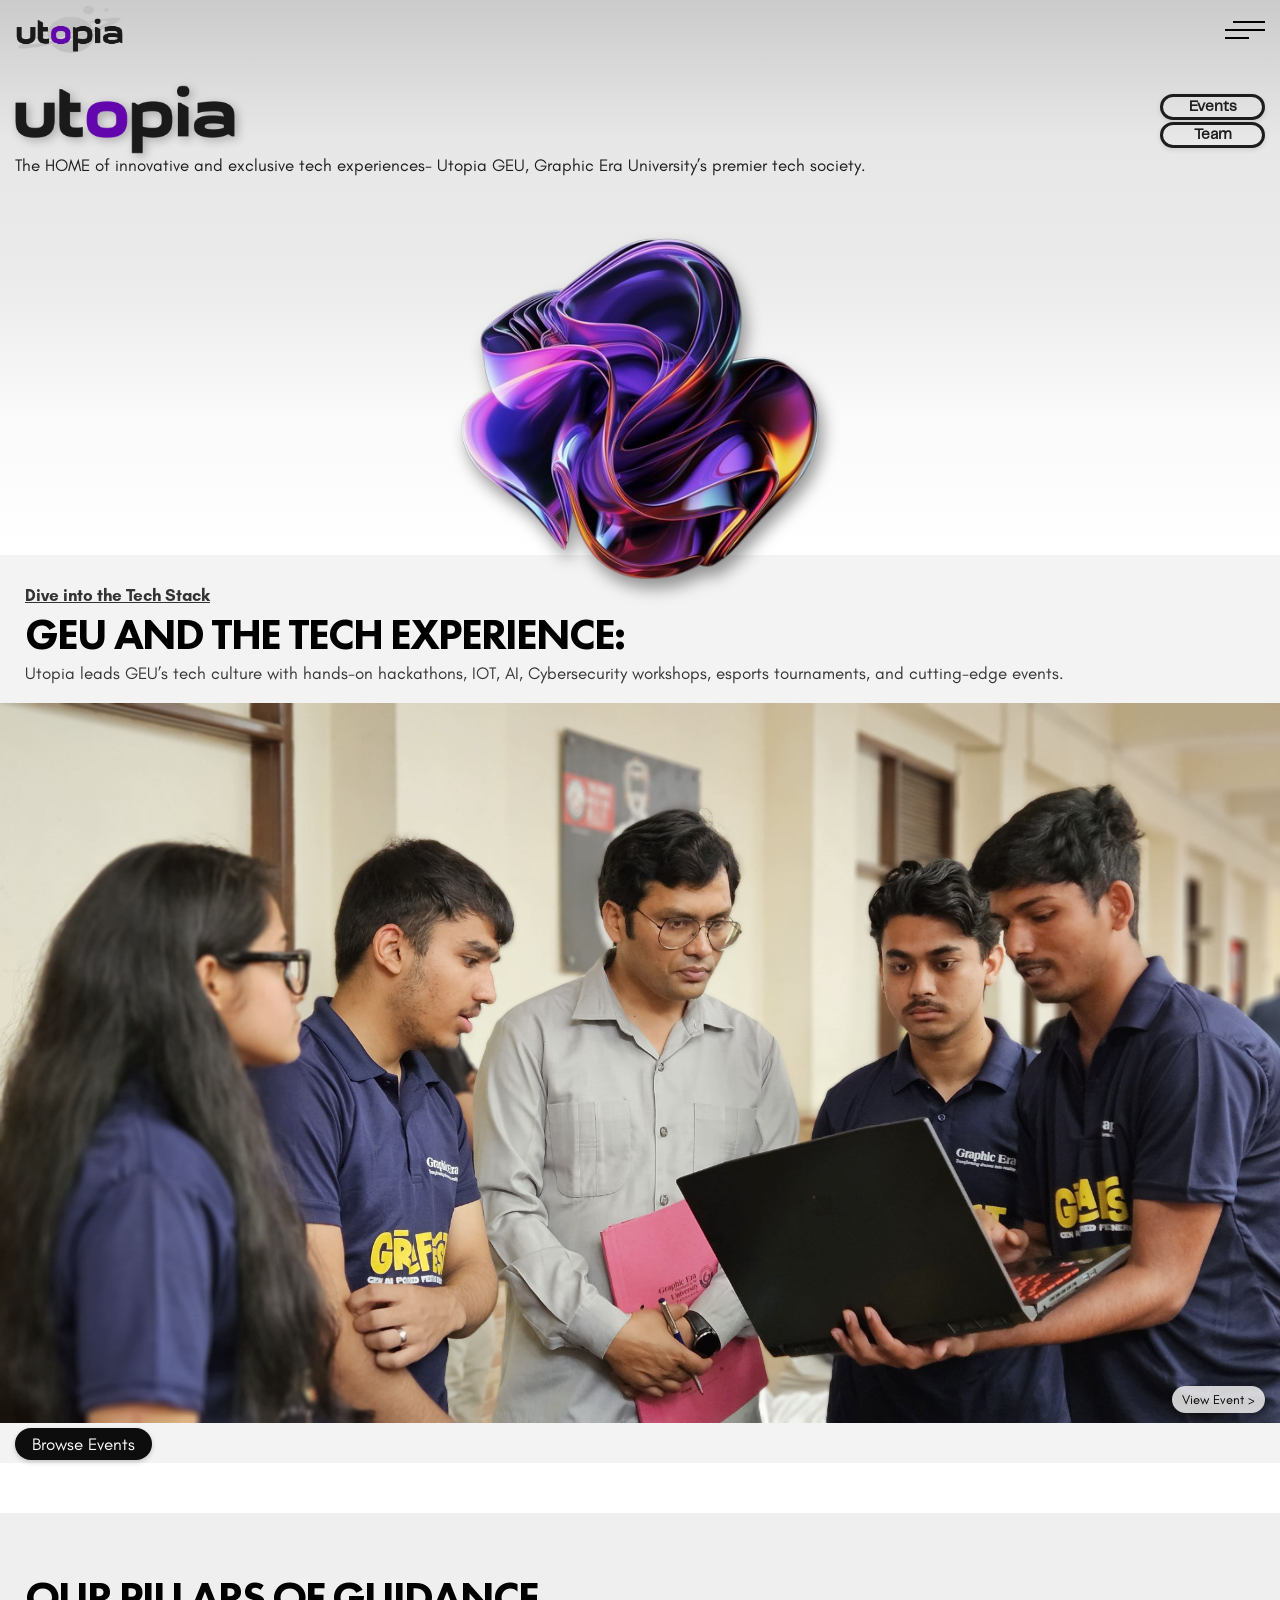
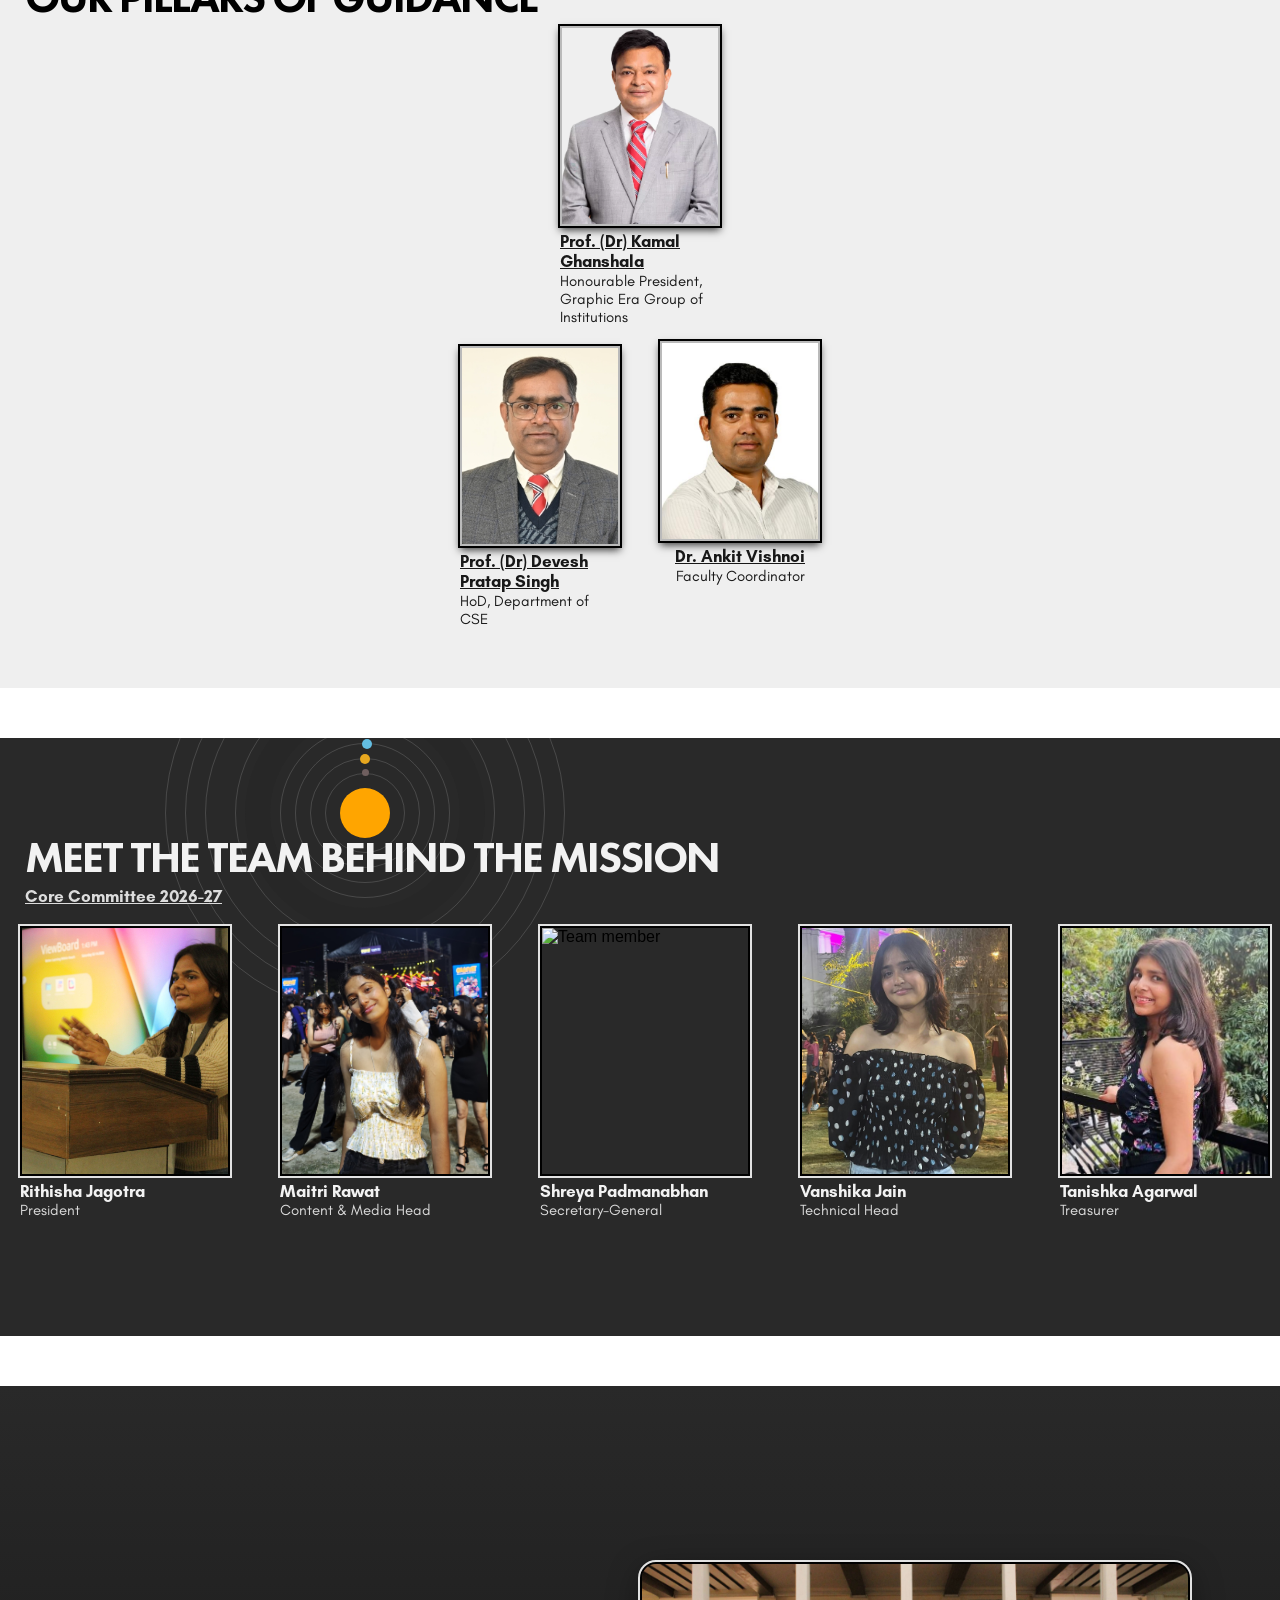
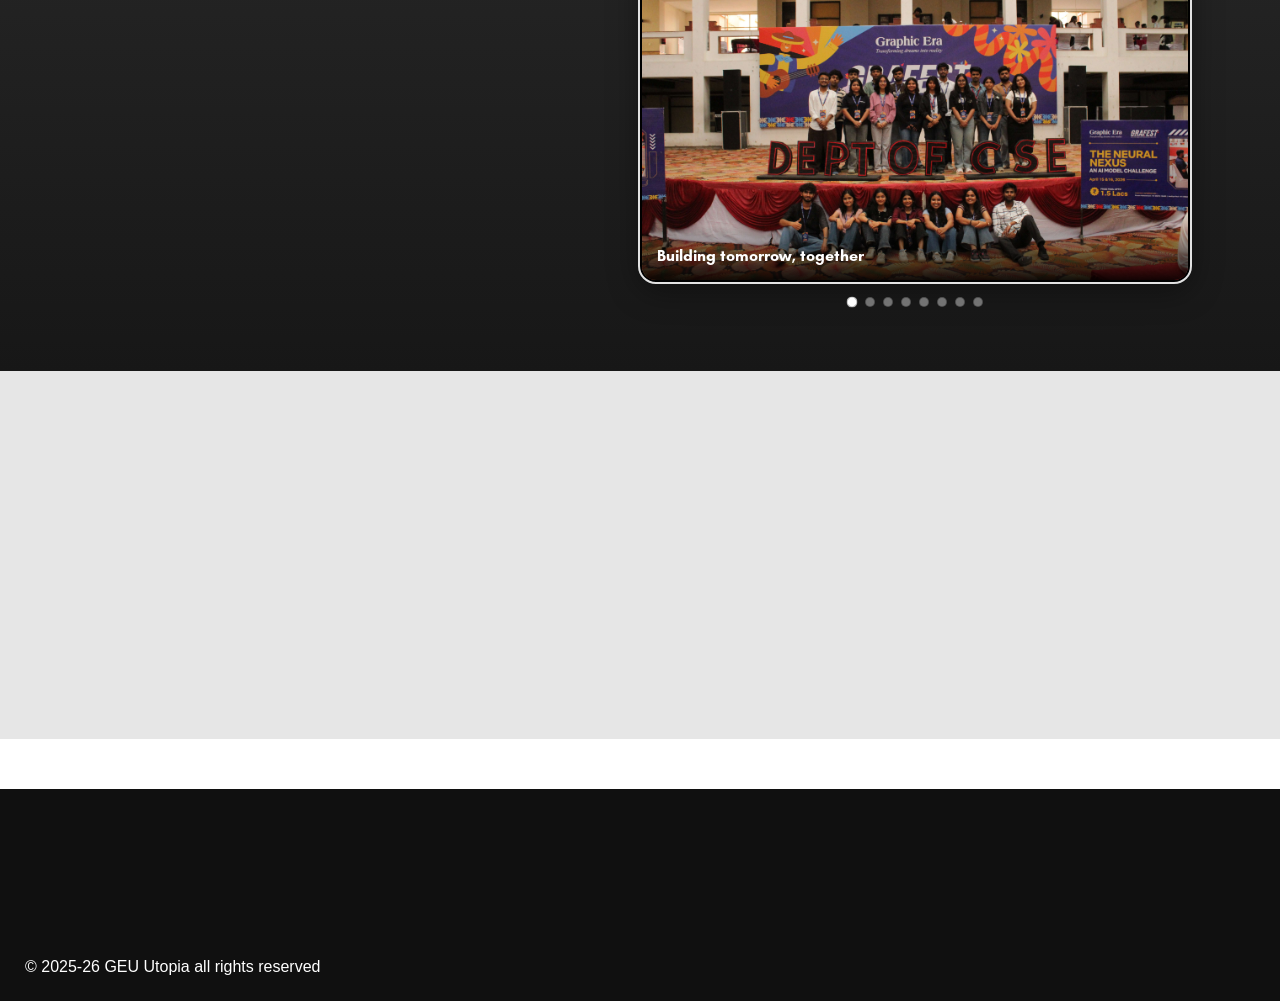
==== utopia website/index.html @ 9d5a8b37 "Initial commit (clean)" ====
<!DOCTYPE html>
<html lang="en">

<head>
    <link rel="icon" href="assets/uticon.png" type="image/png">
    <meta charset="UTF-8">
    <meta name="viewport" content="width=device-width, initial-scale=1.0">
    <title>Utopia Home</title>
    <link rel="stylesheet" href="css/style.css">
    <link rel="stylesheet" href="css/solar.css">
    <link rel="stylesheet" href="https://cdnjs.cloudflare.com/ajax/libs/font-awesome/5.15.4/css/all.min.css">
</head>

<body>
    <nav id="navbar">
        <a href="index.html" style="display: flex; align-items: center;">
            <img src="assets/logozoom.png" alt="Logo" id="nav-logo">
        </a>
        <div class="hamburger">
            <div class="line line1"></div>
            <div class="line line2"></div>
            <div class="line line3"></div>
        </div>
    </nav>

    <div class="menu-overlay">
        <div class="menu-content">
            <ul>
                <li><a href="index.html">Home</a></li>
                <li><a href="events.html">Events</a></li>
                <li><a href="#founder">Vision</a></li>
                <li><a href="#team">Team</a></li>
            </ul>
        </div>
    </div>

    <div class="content">


        <img src="assets/b84ab9b1f6117b4c6347d56f2b969381-removebg-preview.png" class="saturn-float" alt="Saturn">

        <!-- Square Box with Text -->
        <div class="square-box">
            <video autoplay muted loop playsinline webkit-playsinline id="video-background">
                <source src="assets/601db41a903250131e151a1cca773f92.mp4" type="video/mp4">
            </video>
            <img src="assets/textlogo.png" class="box-image" alt="Icon">
            <div class="text-container">The HOME of innovative and exclusive tech experiences- Utopia GEU, Graphic Era University’s premier tech society.</div>
            <div class="text-buttons">
                <button onclick="window.location.href='events.html'">Events</button>
                <button onclick="document.getElementById('team').scrollIntoView({behavior: 'smooth'})">Team</button>
            </div>
        </div>
        <div class="classicdiv" style="padding-top: 20px;">
            <div class="text-small" style="padding-left: 25px;">Dive into the Tech Stack</div>
            <div class="text-big" style="padding-left: 25px;padding-right: 25px;">GEU AND THE TECH EXPERIENCE:</div>
            <div class="text-exp" style="padding-left: 25px;padding-right: 25px;">Utopia leads GEU’s tech culture with
                hands-on hackathons, IOT, AI, Cybersecurity workshops, esports tournaments, and cutting-edge events.
            </div>
            <div style="width:100%; padding-top: 20px;">
                <div class="carousel-container">
                    <div class="carousel">
                        <!-- In index.html -->
                        <div class="carousel-slide">
                            <img src="assets/img/home11.jpg" alt="Full width image">
                            <div class="text-img">AWS Cloud Quest</div>
                            <button class="image-button"
                                onclick="window.location.href='events.html#aws-cloud-quest'">View Event ></button>
                        </div>
                        <div class="carousel-slide">
                            <img src="assets/img/home0.jpg" alt="Full width image">
                            <div class="text-img">TECHSPRINT- Grafest Hackathon</div>
                            <button class="image-button" onclick="window.location.href='events.html#techsprint'">View
                                Event ></button>
                        </div>

                        <div class="carousel-slide">
                            <img src="assets/img/DSC03824.jpg" alt="Full width image">
                            <div class="text-img">Accolade 3.0</div>
                            <button class="image-button" onclick="window.location.href='events.html#accolade'">View
                                Event ></button>
                        </div>

                        <div class="carousel-slide">
                            <img src="assets/img/IMG_5817.jpg" alt="Full width image">
                            <div class="text-img">Coding Contest</div>
                            <button class="image-button" onclick="window.location.href='events.html#algo-rush'">View
                                Event ></button>
                        </div>

                    </div>
                </div>
            </div>
            <button class="simp-button" onclick="window.location.href='events.html'">Browse Events</button>
        </div>
        <div class="profdiv">
            <video autoplay loop muted playsinline>
                <source src="assets/66c4849a41a621bd6da4fe1613997885.mp4" type="video/mp4">
            </video>
            <div class="text-big" style="padding-left: 25px;padding-right: 25px; margin-top: 15px;">OUR PILLARS OF
                GUIDANCE</div>


            <div class="profiles-row">
                <div class="profile-wrapper">
                    <div class="image-prof">
                        <img src="assets/img/president.png" alt="Sample image">
                    </div>
                    <div class="imgtext-small">Prof. (Dr) Kamal Ghanshala </div>
                    <div class="imgtext-exp">Honourable President, Graphic Era Group of Institutions</div>
                </div>
            </div>
            <div class="profiles-row">



                <div class="profile-wrapper">
                    <div class="image-prof">
                        <img src="assets/img/DSC_0317.jpeg" alt="Sample image">
                    </div>
                    <div class="imgtext-small">Prof. (Dr) Devesh Pratap Singh</div>
                    <div class="imgtext-exp">HoD, Department of CSE</div>
                </div>


                <!-- First Profile -->


                <!-- Second Profile -->
                <div class="profile-wrapper">
                    <div class="image-prof2">
                        <img src="assets/img/ankitsir.jpeg" alt="Sample image">
                    </div>
                    <div class="imgtext-small">Dr. Ankit Vishnoi</div>
                    <div class="imgtext-exp">Faculty Coordinator</div>
                </div>
            </div>

        </div>

        <div class="teamdiv" id="team">
            <div class="solar">
                <i class="mercury"></i>
                <i class="venus"></i>
                <i class="earth"></i>
                <i class="mars"></i>
                <i class="belt"></i>
                <i class="jupiter"></i>
                <i class="saturn"></i>
                <i class="uranus"></i>
                <i class="neptune"></i>
            </div>
            <div class="text-big"
                style="padding-left: 25px;padding-right: 25px; padding-top: 20px; color: rgb(242, 242, 242);">MEET THE
                TEAM BEHIND THE MISSION</div>
            <div class="text-small" style="padding-left: 25px; color: #dcdcdc;">Core Committee 2026-27</div>
            <div class="team-carousel-container">
                <div class="team-carousel">


                    <div class="team-member">
                        <div class="image-team">
                            <img src="assets/img/rithisha.jpeg" alt="Team member">
                        </div>
                        <div class="member-text">
                            <div class="teamtext-small">Rithisha Jagotra</div>
                            <div class="teamtext-exp">President</div>
                        </div>
                    </div>

                    <div class="team-member">
                        <div class="image-team">
                            <img src="assets/img/maitri.jpg" alt="Team member">
                        </div>
                        <div class="member-text">
                            <div class="teamtext-small">Maitri Rawat</div>
                            <div class="teamtext-exp">Content & Media Head</div>
                        </div>
                    </div>

                    <div class="team-member">
                        <div class="image-team">
                            <img src="assets/img/shreya.png" alt="Team member">
                        </div>
                        <div class="member-text">
                            <div class="teamtext-small">Shreya Padmanabhan</div>
                            <div class="teamtext-exp">Secretary-General</div>
                        </div>
                    </div>

                    <div class="team-member">
                        <div class="image-team">
                            <img src="assets/img/vanshika.jpg" alt="Team member">
                        </div>
                        <div class="member-text">
                            <div class="teamtext-small">Vanshika Jain</div>
                            <div class="teamtext-exp">Technical Head</div>
                        </div>
                    </div>

                    <div class="team-member">
                        <div class="image-team">
                            <img src="assets/img/tanishka.jpeg" alt="Team member">
                        </div>
                        <div class="member-text">
                            <div class="teamtext-small">Tanishka Agarwal</div>
                            <div class="teamtext-exp">Treasurer</div>
                        </div>
                    </div>



                </div>
            </div>
            <div class="team-buttons" style="margin-left: 20px;">
                <button onclick="window.location.href='team.html'">Team Archives</button>
            </div>
        </div>

        <!-- Team Highlights Section -->
        <div class="highlights-section">
            <div class="text-big" style="color: #ffffff; padding-left: 25px;">DRIVING INNOVATION</div>
            <div class="text-small" style="color: #b0b0b0; padding-left: 25px; margin-bottom: 15px;">At Utopia,
                innovation extends beyond events—it is reflected in the community we cultivate, the leaders we develop,
                and the opportunities we create for aspiring technologists.</div>

            <div class="highlights-container">
                <!-- Left Side: Stats Column -->
                <div class="highlights-stats-col">
                    <!-- Card 1: Students Reached -->
                    <div class="highlight-card horizontal">
                        <div class="highlight-icon"><i class="fas fa-users"></i></div>
                        <div class="highlight-info">
                            <div class="highlight-number">1500+</div>
                            <div class="highlight-title">Students Guided</div>
                            <div class="highlight-desc">Empowered through hands-on bootcamps, workshops, and coding
                                challenges.</div>
                        </div>
                    </div>

                    <!-- Card 2: Events Organized -->
                    <div class="highlight-card horizontal">
                        <div class="highlight-icon"><i class="fas fa-laptop-code"></i></div>
                        <div class="highlight-info">
                            <div class="highlight-number">20+</div>
                            <div class="highlight-title"> Events</div>
                            <div class="highlight-desc">Organized high-impact events like AWS Cloud Quest, TechSprint,
                                and Accolade.</div>
                        </div>
                    </div>

                    <!-- Card 3: Hackathons -->
                    <div class="highlight-card horizontal">
                        <div class="highlight-icon"><i class="fas fa-trophy"></i></div>
                        <div class="highlight-info">
                            <div class="highlight-number">150+</div>
                            <div class="highlight-title">Volunteers</div>
                            <div class="highlight-desc">Dedicated student volunteers driving innovation, events, and community growth through teamwork and leadership
                            </div>
                        </div>
                    </div>
                </div>

                <!-- Right Side: Rotating Photo Gallery -->
                <div class="highlights-gallery-col">
                    <div class="highlights-gallery-wrapper">
                        <div class="highlights-slides">
                            <div class="gallery-slide active">
                                <img src="assets/img/team1.jpeg" alt="Utopia Team Group">
                                <div class="slide-caption"> Building tomorrow, together</div>
                            </div>
                            <div class="gallery-slide">
                                <img src="assets/img/team2.jpeg" alt="AWS Cloud Quest Event">
                                <div class="slide-caption"> Building tomorrow, together</div>
                            </div>
                            
                            <div class="gallery-slide">
                                <img src="assets/img/team6.jpeg" alt="TechSprint Hackathon">
                                <div class="slide-caption">Building tomorrow, together</div>
                            </div>
                            <div class="gallery-slide">
                                <img src="assets/img/team7.jpg" alt="TechSprint Hackathon">
                                <div class="slide-caption">Building tomorrow, together</div>
                            </div>
                              <div class="gallery-slide">
                                <img src="assets/img/T1.jpg" alt="TechSprint Hackathon">
                                <div class="slide-caption">Building tomorrow, together</div>
                            </div>
                             <div class="gallery-slide">
                                <img src="assets/img/T2.jpg" alt="TechSprint Hackathon">
                                <div class="slide-caption">Building tomorrow, together</div>
                            </div>
                             <div class="gallery-slide">
                                <img src="assets/img/T3.jpg" alt="TechSprint Hackathon">
                                <div class="slide-caption">Building tomorrow, together</div>
                            </div>
                             <div class="gallery-slide">
                                <img src="assets/img/T9.jpeg" alt="TechSprint Hackathon">
                                <div class="slide-caption">Building tomorrow, together</div>
                            </div>
                        </div>
                    </div>
                    <!-- Navigation Dots -->
                    <div class="gallery-dots">
                        <span class="dot active" onclick="setSlide(0)"></span>
                        <span class="dot" onclick="setSlide(1)"></span>
                        <span class="dot" onclick="setSlide(2)"></span>
                        <span class="dot" onclick="setSlide(3)"></span>
                        <span class="dot" onclick="setSlide(4)"></span>
                        <span class="dot" onclick="setSlide(5)"></span>
                        <span class="dot" onclick="setSlide(6)"></span>
                         <span class="dot" onclick="setSlide(7)"></span>
                      
                    </div>
                </div>
            </div>
        </div>

        <div class="founderdiv" id="founder">
            <div class="text-small" style="padding-left: 25px;">A note from the founders</div>
            <div class="text-big" style="padding-left: 25px;padding-right: 25px; color: rgb(0, 0, 0);">ONWARD AND
                FORWARD FOREVER</div>
            <div class="text-exp" style="padding-left: 25px;padding-right: 25px; margin-bottom: 20px;">Ever since the
                inception of the idea of Utopia, there has been eager anticipation and curiosity about what fuels this
                exclusive society at the heart of technology and innovation.<br>
                What began as a shared vision brought together a dedicated team: <strong>Harshvardhan Singh
                    Bisht</strong> (B.Tech CSE 2021–25), <strong>Vedansh Goel</strong> (B.Tech CSE 2022–26),
                <strong>Shikhar Rai</strong> (B.Tech CSE 2022–26), and <strong>Tejasv Kohli</strong> (B.Tech CSE
                2022–26). Together, we built Utopia as a beacon of quality, effort, leadership, and exclusivity.<br>
                These values are not just ideals — they are the foundation of everything we do. We remain committed to
                upholding them in every step we take and every initiative we lead. As Utopia continues to evolve, these
                principles will remain at its core, guiding us toward a future shaped by innovation and driven by
                purpose.<br><br>
                <strong>— The Founders of Utopia</strong>
            </div>

        </div>
        <div class="footer">
            <div class="footer-content">
                <!-- Left side with logo and social icons -->
                <div class="footer-left">
                    <div class="logo-space">
                        <!-- Logo image will go here -->
                        <img src="assets/saturn-removebg-preview.png" alt="Logo" class="footer-logo">
                    </div>
                    <div class="social-icons">
                        <a href="https://www.instagram.com/utopia.geu?utm_source=ig_web_button_share_sheet&igsh=ZDNlZDc0MzIxNw=="
                            class="social-icon"><i class="fab fa-instagram"></i></a>
                        <a href="mailto:utopiafest01@gmail.com" class="social-icon"><i class="fas fa-envelope"></i></a>
                        <a href="https://www.linkedin.com/in/utopia-geu-7516ba364" class="social-icon"><i
                                class="fab fa-linkedin"></i></a>
                    </div>
                    <div class="platform-name">
                        GEU Utopia Socials
                    </div>

                    <p>© 2025-26 GEU Utopia all rights reserved</p>
                </div>

            </div>
        </div>
    </div>
    <script src="js/main.js"></script>
    <script type="module">
        // Import the functions you need from the SDKs you need
        import { initializeApp } from "https://www.gstatic.com/firebasejs/12.0.0/firebase-app.js";
        import { getAnalytics } from "https://www.gstatic.com/firebasejs/12.0.0/firebase-analytics.js";
        // TODO: Add SDKs for Firebase products that you want to use
        // https://firebase.google.com/docs/web/setup#available-libraries

        // Your web app's Firebase configuration
        // For Firebase JS SDK v7.20.0 and later, measurementId is optional
        const firebaseConfig = {
            apiKey: "AIzaSyAbyN7d2qTOk-iAVvQwQJMJvY4r2TL4ggQ",
            authDomain: "utopia-cb385.firebaseapp.com",
            projectId: "utopia-cb385",
            storageBucket: "utopia-cb385.firebasestorage.app",
            messagingSenderId: "214671896967",
            appId: "1:214671896967:web:3fff9bd0ba8de5af66a322",
            measurementId: "G-6EKXP35MT4"
        };

        // Initialize Firebase
        const app = initializeApp(firebaseConfig);
        const analytics = getAnalytics(app);
    </script>
</body>

</html>
---- utopia website/css/style.css ----
@font-face {
    font-family: 'Bernoru';
    src:url('../assets/fonts/bernoru-blackultraexpanded.woff') format('woff');
    font-weight: normal;
    font-style: normal;
    font-display: swap;
}

@font-face {
    font-family: 'Futura';
    src:url('../assets/fonts/Futura\ PT\ Heavy.woff') format('woff');
    font-weight: normal;
    font-style: normal;
    font-display: swap;
}

@font-face {
    font-family: 'Glacialreg';
    src:url('../assets/fonts/GlacialIndifference-Regular.woff') format('woff');
    font-weight: normal;
    font-style: normal;
    font-display: swap;
}
@font-face {
    font-family: 'Glacialbold';
    src:url('../assets/fonts/GlacialIndifference-Bold.woff') format('woff');
    font-weight: normal;
    font-style: normal;
    font-display: swap;
}
@font-face {
    font-family: 'Telegraf';
    src:url('../assets/fonts/PPTelegraf-Regular.woff') format('woff');
    font-weight: normal;
    font-style: normal;
    font-display: swap;
}

* {
    margin: 0;
    padding: 0;
    box-sizing: border-box;
}

body {
    margin: 0;
    font-family: Arial, sans-serif;
    overflow-x: hidden;
}

#navbar {
    position: fixed;
    top: 0;
    width: 100%;
    height: 60px;
    display: flex;
    justify-content: space-between;
    align-items: center;
    padding: 0 15px;
    background-color: transparent;
    transition: all 0.3s ease;
    z-index: 1000;
}

#navbar.scrolled {
    background-color: white;
    box-shadow: 0 2px 5px rgba(0,0,0,0.1);
}

#nav-logo {
    height: 50px;
    opacity: 0;
    transition: opacity 0.3s ease;
}

#navbar.scrolled #nav-logo {
    opacity: 1;
}

.hamburger {
    display: flex;
    flex-direction: column;
    justify-content: space-between;
    height: 18px;
    width: 40px;
    cursor: pointer;
    z-index: 1001;
}

.line {
    height: 2px;
    background-color: black;
    transition: all 0.3s ease;
    transform-origin: center;
}

.line1 {
    width: 80%;
    align-self: flex-end;
}

.line2 {
    width: 100%;
}

.line3 {
    width: 60%;
    align-self: flex-start;
}
.menu-overlay {
    position: fixed;
    top: 0;
    left: 0;
    width: 100%;
    height: 100%;
    background-color: #212121;
    padding-top: 75px;
    display: flex;
    flex-direction: column;
    justify-content:flex-start;
    opacity: 0;
    visibility: hidden;
    transition: opacity 0.4s ease, visibility 0.4s ease;
    z-index: 999;
}


/* Add this for the image */
.menu-overlay::before {
    content: "";
    position: absolute;
    top: 300px;
    left: 0;
    width: 380px; /* Adjust width as needed */
    height: 380px; /* Adjust height as needed */
    background-image: url('../assets/saturnhalf-removebg-preview.png');
    background-size: cover;
    background-position: center;
    z-index: 1000; /* Ensure it's above the background */
}
/* Keyframes */
@keyframes fadeIn {
    to {
        opacity: 1;
    }
}

@keyframes slideDownFadeIn {
    to {
        opacity: 1;
        transform: translateY(0); /* Ends at natural position */
    }
}


@keyframes fadeInUp {
    from {
        opacity: 0;
        transform: translateY(20px);
    }
    to {
        opacity: 1;
        transform: translateY(0);
    }
}

@keyframes fadeIn {
    from {
        opacity: 0;
    }
    to {
        opacity: 1;
    }
}
.menu-overlay.active {
    opacity: 1;
    visibility: visible;
}

.menu-content {
    margin-top: 10px;
    padding: 20px;
}

.menu-content ul {
    list-style: none;
}

.menu-content li {
    margin-bottom: 20px;
    transform: translateX(-100%);
    opacity: 0;
    transition: all 0.4s ease;
}

.menu-overlay.active .menu-content li {
    transform: translateX(0);
    opacity: 1;
}

/* Staggered animation for menu items */
.menu-overlay.active .menu-content li:nth-child(1) {
    transition-delay: 0.1s;
}
.menu-overlay.active .menu-content li:nth-child(2) {
    transition-delay: 0.2s;
}
.menu-overlay.active .menu-content li:nth-child(3) {
    transition-delay: 0.3s;
}
.menu-overlay.active .menu-content li:nth-child(4) {
    transition-delay: 0.4s;
}

/* Reverse animation when closing */
.menu-overlay.closing .menu-content li {
    transform: translateX(100%) !important;
    opacity: 0 !important;
}

.menu-overlay.closing .menu-content li:nth-child(1) {
    transition-delay: 0s;
}
.menu-overlay.closing .menu-content li:nth-child(2) {
    transition-delay: 0.1s;
}
.menu-overlay.closing .menu-content li:nth-child(3) {
    transition-delay: 0.2s;
}
.menu-overlay.closing .menu-content li:nth-child(4) {
    transition-delay: 0.3s;
}

.menu-content a {
    font-family: 'Bernoru';
    text-decoration: none;
    color: rgb(200, 200, 200);
    font-size: 28px;
    display: inline-block;
    transition: transform 0.3s ease;
}

.menu-content a:hover {
    transform: scale(1.05);
}
/* Hamburger Animation when active */
.hamburger.active .line1 {
    transform: translateY(8px) rotate(45deg);
    width: 100%;
}

.hamburger.active .line2 {
    opacity: 0;
}

.hamburger.active .line3 {
    transform: translateY(-8px) rotate(-45deg);
    width: 100%;
}

.content {
    margin-top: 0px;
    position: relative; /* Needed for absolute positioning of video */
    overflow: hidden; /* Hide any video overflow */
}

#video-background {
    position: absolute;
    top: 0;
    left: 0;
    width: 100%;
    height: 100%;
    object-fit: cover; /* Cover the entire div */
    z-index: -1; /* Place behind other content */
}

.square-box {
    position: relative;
    width: 100%;
    height: 555px;
    background: linear-gradient(180deg, #cbcbcb 0%, #e7e7e7 25%, #ebebeb 50%, #fafafa 75%, #fff 100%);
    padding: 15px;
    box-sizing: border-box;
    overflow: hidden;
    /* Flexbox for vertical stacking (if needed) */
    display: flex;
    flex-direction: column;
    align-items: center; /* Horizontally centers children */
    z-index: 1;
}

.box-image {
    width: 220px;
    height: auto;
    margin: 70px auto 0px 0px; /* Top margin pushes down, auto centers */
    padding: 0; /* Prevents size distortion */
    filter: drop-shadow(3px 3px 5px rgba(0, 0, 0, 0.25));

}

.bold-text {
    font-family: 'Glacialbold'; /* Your bold font */
    font-weight: bold;
}
.text-container {
    padding-top: 0px;
    width: 100%;
    color: #1c1c1c; /* Dark text for high contrast on lavender background */
    font-family: 'Glacialreg'; /* Using your custom font */
    font-size: 17px;
    text-align: left;
    margin-left: 0px;
    line-height: 1.4; /* Normal line height to avoid tight lines */
}
.saturn-float {
    position: absolute;
    width: 440px; /* Adjust size as needed */
    height: auto;
    top: 190px; /* Adjust position */
    left: 50%;
    transform: translateX(-50%);
    z-index: 2;
    animation: float 3s ease-in-out infinite;
    filter: drop-shadow(5px 10px 8px rgba(0, 0, 0, 0.4));
}

/* Updated button styles */
.text-buttons {
    position: absolute;
    right: 15px;
    top: 94px;
    display: flex;
    flex-direction: column;
    gap: 2px; /* Slightly increased gap */
    z-index: 2;
}

.text-buttons button {
    width: 105px;
    height: 26px;
    font-weight: 900;
    background: transparent; /* No fill */
    color: #1d1d1d; /* Darker than border */
    border: 3px solid #1d1d1d; /* Border only */
    padding: 0;
    border-radius: 25px;
    font-family: 'Telegraf';
    font-size: 15px;
    box-shadow: 0 2px 5px rgba(0, 0, 0, 0.1);
    cursor: pointer;
    transition: all 0.2s ease; /* Added all for multiple transitions */
    text-decoration: none;
    display: flex;
    align-items: center;
    justify-content: center;
    outline: none; /* Remove default focus outline */
}

.text-buttons button:hover {
    border-color: #5a5a5a; /* Slightly lighter on hover */
    color: #2a2a2a; /* Darker text on hover */
}

.text-buttons button:active {
    transform: scale(1.05);
    font-size: 16px; /* Text enlargement */
    border-width: 2px; /* Slightly thicker border */
    box-shadow: 0 1px 3px rgba(0, 0, 0, 0.1);
}

/* Optional: Add focus style for accessibility */
.text-buttons button:focus {
    border-color: #6c6c6c;
}

.text-small {
    font-family: 'Glacialbold';
    font-size: 17px;
    color: #333;
    text-decoration: none;
    padding-top: 10px;
    padding-bottom: 10px;
    text-decoration: underline;
}

.text-head {
    position: absolute;
    font-family: 'Futura';
    font-size: 70px;
    letter-spacing: -2px;
    font-weight: bold;
    color: #222222;
    text-decoration: none;
    line-height: 38px;
    top: 80px;
    left:12px;
}
.text-big {
    font-family: 'Futura';
    font-size: 44px;
    letter-spacing: -2px;
    font-weight: bold;
    color: #000000;
    text-decoration: none;
    line-height: 38px;
}
.text-exp{
    font-family: 'Glacialreg';
    font-size: 17px;
    color: #333;
    text-decoration: none;
    padding-top: 10px;
}


.classicdiv{
    position: relative;
    height:auto;
    width:100%;
    background: #f3f3f3;
    padding-bottom: 40px;
}
.text-img {
    position: absolute;
    left: 15px;
    align-self:flex-end;
    margin-bottom: 10px;
    font-family: 'Glacialreg';
    font-size: 15px;
    color: #fff;
    text-shadow: 1px 1px 3px rgba(0,0,0,0.8);
    z-index: 2;
}

.image-button {
    position: absolute;
    right: 15px;
    bottom: 10px;
    align-self:flex-end;
    font-family: 'Glacialreg';
    background: rgba(243, 243, 243, 0.837);
    color: black;
    border: none;
    padding: 6px 10px;
    border-radius: 25px;
    font-size: 13px;
    box-shadow: 0 2px 5px rgba(0, 0, 0, 0.2);
    cursor: pointer;
    z-index: 2;
    transition: transform 0.2s ease;
}

.simp-button {
    position: absolute;
    left: 15px;
    font-family: 'Glacialreg';
    font-weight: 500;
    background: rgb(13, 13, 13);
    color: rgb(255, 255, 255);
    border: none;
    margin-top: 5px;
    margin-bottom: 10px;
    padding: 6px 17px;
    border-radius: 25px;
    font-size: 17px;
    box-shadow: 0 2px 5px rgba(0, 0, 0, 0.2);
    cursor: pointer;
    z-index: 2;
    transition: transform 0.2s ease;
}

.simp-button:active{
    transform: scale(1.08);
}

/* Remove the space between .image-button and :active */
.image-button:active {
    transform: scale(1.07);
    box-shadow: 0 1px 3px rgba(0, 0, 0, 0.2);
}
.full-width-image {
    width: 100vw; /* Changed from 100% to vw for full viewport width */
    margin-left: calc(-50vw + 50%);
    overflow: hidden;
    position: relative; /* This creates the positioning context */
    height: auto;
}

.full-width-image img {
    width: 100%;
    height: auto;
    display: block;
    position: relative; /* Ensure image stays in normal flow */
    z-index: 1; /* Lower than text */
}
    @keyframes float {
        0%, 100% {
            transform: translateX(-50%) translateY(0);
        }
        50% {
            transform: translateX(-50%) translateY(-15px);
        }
    }

    .carousel-container {
    width: 100%;
    overflow: hidden;
    position: relative;
}

.carousel {
    display: flex;
    transition: transform 0.5s ease-in-out;
    height: 100%;
}

.carousel-slide {
    min-width: 100%;
    position: relative;
}

.carousel-slide img {
    width: 100%;
    aspect-ratio: 16 / 9;
    object-fit: cover;
    object-position: center;
    display: block;
}
.profdiv {
    position: relative;
    height: auto;
    width: 100%;
    background: #efefef;
    overflow: hidden; /* Ensures video doesn't overflow the div */
    z-index: 1;
    padding: 50px 0;
    margin-top: 50px;
}

.profdiv video {
    position: absolute;
    top: 50%;
    left: 50%;
    transform: translate(-50%, -50%);
    min-width: 100%;
    min-height: 100%;
    width: auto;
    height: auto;
    z-index: -1; /* Keeps video behind other content */
    object-fit: cover; /* Ensures video covers the entire div */
}

.profdiv-content {
    position: relative;
    z-index: 1; /* Ensures content stays above video */
}
  .image-prof {
    width: 160px;
    height: 200px;
    box-shadow: 0 4px 8px rgba(0, 0, 0, 0.782);
    overflow: hidden; /* Ensures images don't overflow the container */
    margin: 10px auto 0 ; /* Adds space between multiple instances */
  border: 2px solid #bababa;
  outline: 2px solid #000; 
  box-sizing: border-box;
}
  
  .image-prof img {
    width: 100%;
    height: 100%;
    object-fit: cover; /* Ensures image covers the container while maintaining aspect ratio */
    display: block; /* Removes extra space below image */
  }

.profiles-row {
  display: flex;
  justify-content: center;
  gap: 40px; /* Adjust spacing between profiles */
  flex-wrap: wrap; /* Allows wrapping on small screens */
}

.profile-wrapper {
    display: flex;
    flex-direction: column;
    align-items: center;
}

/* Profile wrapper */
.profile-wrapper {
  display: flex;
  flex-direction: column;
  align-items: center;
  width: 160px; /* Match image width */
}

/* Your existing image styles */
.image-prof2 {
  width: 160px;
  height: 200px;
  box-shadow: 0 4px 8px rgba(0, 0, 0, 0.782);
  overflow: hidden;
  margin: 5px 0 0; 
  border: 2px solid #bababa;
  outline: 2px solid #000; 
  box-sizing: border-box;
}

.image-prof2 img {
  width: 100%;
  height: 100%;
  object-fit: cover;
  display: block;
}

.imgtext-small {
    font-family: 'Glacialbold';
    font-size: 17px;
    color: #181818;
    text-decoration: none;
    padding-top: 5px;
    text-decoration: underline;
}
.imgtext-exp{
    font-family: 'Glacialreg';
    font-size: 15px;
    color: #181818;
    text-decoration: none;
    padding-top: 1px;
    padding-bottom: 10px;
}
.teamdiv {
    position: relative;
    height: auto;
    width: 100%;
    background: #292929;
    overflow: hidden;
    padding: 50px 0;
    margin-top: 50px;
}

.team-carousel-container {
    width: 100%;
    overflow-x: auto;
    -webkit-overflow-scrolling: touch;
    padding-bottom: 5px;
}

.team-carousel {
    display: flex;
    gap: 50px;
    padding: 10px 20px;
    width: max-content;
}

.team-member {
    display: flex;
    flex-direction: column;
    width: 210px; /* Same as image width */
    flex-shrink: 0;
}

.image-team {
    width: 210px;
    height: 250px;
    overflow: hidden;
    border: 2px solid #000;
    outline: 2px solid #e2e2e2;
    box-sizing: border-box;
}

.image-team img {
    width: 100%;
    height: 100%;
    object-fit: cover;
    display: block;
}

.member-text {
    padding-top: 5px;
    width: 100%; /* Ensure text container matches image width */
}

.teamtext-small {
    font-family: 'Glacialbold';
    font-size: 17px;
    color: #f2f2f2; /* Light color for dark background */
    margin: 0;
    padding: 0px 0 0 0;
    text-align: left;
    width: 100%;
}

.teamtext-exp {
    font-family: 'Glacialreg';
    font-size: 15px;
    color: #dcdcdc; /* Slightly lighter than background */
    margin: 0;
    padding: 0px 0 0px 0;
    text-align: left;
    width: 100%;
}
.team-buttons {
    display: flex;
    justify-content: left;
    margin: 10px auto;
    width: fit-content;
    z-index: 2;
}

.team-buttons button {
    width: 190px;
    height: 32px;
    font-weight: 700;
    background: transparent;
    color: #d2d2d2;
    border: 3px solid #d6d6d6;
    padding: 0;
    border-radius: 25px;
    font-family: 'Telegraf';
    font-size: 17px;
    box-shadow: 0 2px 5px rgba(0, 0, 0, 0.1);
    cursor: pointer;
    transition: all 0.2s ease;
    display: flex;
    align-items: center;
    justify-content: center;
    outline: none;
}

.team-buttons button:hover {
    border-color: #d2d2d2;
    color: #f1f1f1;
    background: rgba(255,255,255,0.1);
}

.team-buttons button:active {
    transform: scale(1.05);
    font-size: 16px;
    border-width: 2px;
    box-shadow: 0 1px 3px rgba(0, 0, 0, 0.1);
}

.team-buttons button:focus {
    border-color: #dadada;
}
.highlights-section {
    position: relative;
    height: auto;
    width: 100%;
    background: linear-gradient(180deg, #292929 0%, #171717 100%);
    overflow: hidden;
    padding: 50px 20px;
    z-index: 2;
    margin-top: 50px;
}

.highlights-container {
    display: flex;
    justify-content: space-between;
    align-items: center;
    gap: 40px;
    max-width: 1200px;
    margin: 0 auto;
    padding: 0 20px;
}

.highlights-stats-col {
    display: flex;
    flex-direction: column;
    gap: 10px;
    flex: 1;
    margin-top: -10px;
}

.highlights-gallery-col {
    flex: 1.2;
    display: flex;
    flex-direction: column;
    align-items: center;
    justify-content: center;
    gap: 15px;
}

.highlights-gallery-wrapper {
    width: 100%;
    max-width: 550px;
    height: 320px;
    position: relative;
    border-radius: 16px;
    overflow: hidden;
    border: 2px solid #000;
    outline: 2px solid #e2e2e2;
    box-sizing: border-box;
    box-shadow: 0 8px 32px rgba(0, 0, 0, 0.4);
}

.highlights-slides {
    width: 100%;
    height: 100%;
    position: relative;
}

.gallery-slide {
    position: absolute;
    top: 0;
    left: 0;
    width: 100%;
    height: 100%;
    opacity: 0;
    transition: opacity 0.8s ease-in-out;
    display: flex;
    align-items: center;
    justify-content: center;
}

.gallery-slide.active {
    opacity: 1;
    z-index: 1;
}

.gallery-slide img {
    width: 100%;
    height: 100%;
    object-fit: cover;
    display: block;
}

.slide-caption {
    position: absolute;
    bottom: 0;
    left: 0;
    width: 100%;
    padding: 20px 15px 15px;
    background: linear-gradient(0deg, rgba(0, 0, 0, 0.9) 0%, rgba(0, 0, 0, 0) 100%);
    color: #ffffff;
    font-family: 'Glacialbold', Arial, sans-serif;
    font-size: 16px;
    text-align: left;
    z-index: 2;
}

.gallery-dots {
    display: flex;
    justify-content: center;
    gap: 8px;
    z-index: 5;
}

.gallery-dots .dot {
    width: 10px;
    height: 10px;
    border-radius: 50%;
    background: rgba(255, 255, 255, 0.4);
    cursor: pointer;
    transition: background 0.3s ease;
    border: 1px solid rgba(0, 0, 0, 0.3);
}

.gallery-dots .dot.active {
    background: #ffffff;
    transform: scale(1.1);
}

/* Horizontal Stat Cards */
.highlight-card.horizontal {
    display: flex;
    align-items: center;
    gap: 20px;
    background: rgba(255, 255, 255, 0.03);
    backdrop-filter: blur(10px);
    -webkit-backdrop-filter: blur(10px);
    border: 1px solid rgba(255, 255, 255, 0.1);
    border-radius: 16px;
    padding: 14px 20px;
    text-align: left;
    width: 100%;
    transition: all 0.4s cubic-bezier(0.165, 0.84, 0.44, 1);
    box-shadow: 0 4px 20px rgba(0, 0, 0, 0.2);
}

.highlight-card.horizontal:hover {
    transform: translateY(-4px);
    background: rgba(255, 255, 255, 0.07);
    border-color: rgba(138, 43, 226, 0.5);
    box-shadow: 0 8px 25px rgba(138, 43, 226, 0.25);
}

.highlight-card.horizontal .highlight-icon {
    font-size: 28px;
    background: linear-gradient(45deg, #a855f7, #3b82f6);
    -webkit-background-clip: text;
    -webkit-text-fill-color: transparent;
    margin-bottom: 0;
    flex-shrink: 0;
    width: 40px;
    text-align: center;
}

.highlight-card.horizontal .highlight-info {
    display: flex;
    flex-direction: column;
}

.highlight-card.horizontal .highlight-number {
    font-family: 'Futura', sans-serif;
    font-size: 32px;
    font-weight: bold;
    color: #ffffff;
    line-height: 1;
    margin-bottom: 3px;
    letter-spacing: -1px;
}

.highlight-card.horizontal .highlight-title {
    font-family: 'Glacialbold', Arial, sans-serif;
    font-size: 14px;
    color: #e2e8f0;
    margin-bottom: 5px;
    text-transform: uppercase;
    letter-spacing: 1px;
}

.highlight-card.horizontal .highlight-desc {
    font-family: 'Glacialreg', Arial, sans-serif;
    font-size: 12px;
    color: #a0aec0;
    line-height: 1.4;
}

.founderdiv {
    position: relative;
    height: auto;
    width: 100%;
    background: #e6e6e6;
    overflow: hidden;
    padding: 50px 0;
}
.footer {
    position: relative;
    height: auto;
    width: 100%;
    background: #101010;
    overflow: hidden;
    color: white;
    font-family: Arial, sans-serif;
    padding: 25px;
    box-sizing: border-box;
    margin-top: 50px;
}

.footer-content {
    display: flex;
    flex-direction: column;
    gap: 20px;
}

.footer-left {
    display: flex;
    flex-direction: column;
    align-items: flex-start;
    gap: 15px;
}

.logo-space {
    width: 80px; /* Adjust based on your logo size */
    height: 40px; /* Adjust based on your logo size */
    margin-bottom: 10px;
}

.footer-logo {
    width: 100%;
    height: auto;
}

.social-icons {
    display: flex;
    gap: 15px;
}

.social-icon {
    color: white;
    font-size: 24px;
    text-decoration: none;
}

.platform-name {
    font-size: 18px;
    font-weight: bold;
}

.footer-right {
    margin-top: 10px;
    font-size: 14px;
    opacity: 0.8;
}

/* Fade-in animations for square-box elements */
.square-box .box-image {
    opacity: 0;
    transform: translateY(20px);
    animation: fadeInUp 0.8s ease-out 0.3s forwards;
}

.square-box .text-container {
    opacity: 0;
    transform: translateY(20px);
    animation: fadeInUp 0.8s ease-out 0.6s forwards;
}

.square-box .text-buttons {
    opacity: 0;
    animation: fadeIn 0.8s ease-out 0.9s forwards;
}

.square-box .text-buttons button:nth-child(1) {
    opacity: 0;
    transform: translateX(20px);
    animation: fadeInRight 0.6s ease-out 1.1s forwards;
}

.square-box .text-buttons button:nth-child(2) {
    opacity: 0;
    transform: translateX(20px);
    animation: fadeInRight 0.6s ease-out 1.3s forwards;
}

.saturn-float {
    opacity: 0;
    animation: fadeIn 1s ease-out 0.2s forwards, 
               float 3s ease-in-out 1.2s infinite;
}

/* Keyframes for animations */
@keyframes fadeIn {
    from { opacity: 0; }
    to { opacity: 1; }
}

@keyframes fadeInUp {
    from { 
        opacity: 0;
        transform: translateY(20px);
    }
    to { 
        opacity: 1;
        transform: translateY(0);
    }
}

@keyframes fadeInRight {
    from { 
        opacity: 0;
        transform: translateX(20px);
    }
    to { 
        opacity: 1;
        transform: translateX(0);
    }
}

/* Scroll-triggered fade-in animations */
[data-scroll-fade] {
    opacity: 0;
    transform: translateY(30px);
    transition: opacity 0.8s ease, transform 0.8s ease;
}

[data-scroll-fade].is-visible {
    opacity: 1;
    transform: translateY(0);
}

/* Sequential delays */
[data-scroll-fade="1"] { transition-delay: 0.1s; }
[data-scroll-fade="2"] { transition-delay: 0.2s; }
[data-scroll-fade="3"] { transition-delay: 0.3s; }
[data-scroll-fade="4"] { transition-delay: 0.4s; }
[data-scroll-fade="5"] { transition-delay: 0.5s; }
[data-scroll-fade="6"] { transition-delay: 0.6s; }
[data-scroll-fade="7"] { transition-delay: 0.7s; }
[data-scroll-fade="8"] { transition-delay: 0.8s; }
[data-scroll-fade="9"] { transition-delay: 0.9s; }
[data-scroll-fade="10"] { transition-delay: 1.0s; }
[data-scroll-fade="11"] { transition-delay: 1.1s; }
[data-scroll-fade="12"] { transition-delay: 1.2s; }

/* Protect existing animations */
/* 1. First, reset the buttons to their original state */
button, .image-button, .simp-button, .team-buttons button, .text-buttons button {
  /* Restore original button styles */
  -webkit-appearance: none;
  -moz-appearance: none;
  appearance: none;
  border: initial; /* Will override with specific styles below */
  background: initial;
  padding: initial;
  /* Remove tap highlight while preserving style */
  -webkit-tap-highlight-color: transparent;
  outline: none;
}

/* 2. Restore your specific button designs */

/* Text buttons (in square-box) */
.text-buttons button {
  width: 105px;
  height: 26px;
  font-weight: 900;
  background: transparent;
  color: #1d1d1d;
  border: 3px solid #1d1d1d;
  padding: 0;
  border-radius: 25px;
  font-family: 'Telegraf';
  font-size: 15px;
  box-shadow: 0 2px 5px rgba(0, 0, 0, 0.1);
  cursor: pointer;
  transition: all 0.2s ease;
}

/* Image buttons (in carousel) */
.image-button {
  background: rgba(243, 243, 243, 0.837);
  color: black;
  border: none;
  padding: 6px 10px;
  border-radius: 25px;
  font-size: 13px;
  box-shadow: 0 2px 5px rgba(0, 0, 0, 0.2);
}

/* Simple button */
.simp-button {
  background: rgb(13, 13, 13);
  color: rgb(255, 255, 255);
  border: none;
  padding: 6px 17px ;
  border-radius: 25px;
  font-size: 17px;
  box-shadow: 0 2px 5px rgba(0, 0, 0, 0.2);
}

/* Team buttons */
.team-buttons button {
  width: 190px;
  height: 32px;
  background: transparent;
  color: #d2d2d2;
  border: 3px solid #d6d6d6;
  border-radius: 25px;
  font-size: 17px;
  box-shadow: 0 2px 5px rgba(0, 0, 0, 0.1);
}

/* 3. Remove tap highlights without affecting styles */
a, button, [role="button"] {
  -webkit-tap-highlight-color: transparent;
  outline: none;
}

/* 4. Preserve hover/active states */
.text-buttons button:hover {
  border-color: #5a5a5a;
  color: #2a2a2a;
}

.text-buttons button:active,
.image-button:active,
.simp-button:active,
.team-buttons button:active {
  transform: scale(0.98);
}

/* 5. Special case for hamburger menu - shouldn't affect lines */
.hamburger {
  -webkit-tap-highlight-color: transparent;
}
.hamburger .line {
  -webkit-tap-highlight-color: transparent;
  background-color: black; /* Maintain line color */
}

/* ======= MOBILE RESPONSIVENESS ======= */
@media (max-width: 768px) {
    /* Typography Scaling */
    .text-big {
        font-size: 34px !important;
        line-height: 38px !important;
        padding: 0 15px 10px !important;
    }
    
    .text-small {
        font-size: 14px !important;
        padding: 10px 15px !important;
    }
    
    .text-exp {
        font-size: 14px !important;
        padding: 0 15px 15px !important;
    }

    /* Hero Section (.square-box) */
    .square-box {
        height: 480px !important;
    }
    
    .box-image {
        width: 150px !important;
        margin-top: 70px !important;
        margin-left: 20px !important;
        align-self: flex-start !important;
    }
    
    .saturn-float {
        width: 280px !important;
        top: 210px !important;
    }
    
    .text-container {
        font-size: 14px !important;
        line-height: 1.4 !important;
        padding-left: 20px !important;
        padding-right: 130px !important;
        margin-top: 10px !important;
        width: 100% !important;
        color: #1c1c1c !important; /* Keep text dark and readable */
    }
    
    .text-buttons {
        position: absolute !important;
        top: 75px !important;
        right: 15px !important;
        display: flex !important;
        flex-direction: column !important;
        gap: 4px !important;
        width: auto !important;
        margin: 0 !important;
    }
    
    /* Pillars of Guidance */
    .profdiv {
        padding: 30px 0 !important;
    }
    
    /* Highlights Section */
    .highlights-container {
        flex-direction: column !important;
        gap: 30px !important;
    }
    
    .highlights-gallery-wrapper {
        max-width: 100% !important;
        height: 250px !important;
    }
    
    .highlights-section {
        padding: 30px 15px !important;
    }
    
    .highlights-stats-col {
        width: 100% !important;
    }
    
    .highlights-gallery-col {
        width: 100% !important;
    }
}
---- utopia website/css/solar.css ----
.solar {
  margin: 0px 340px -20px;
  height: 50px;
  width: 50px;
  background: orange;
  border-radius: 25px;
  position: relative;
  -webkit-animation: glow 1.5s linear infinite;
  -moz-animation: glow 1.5s linear infinite;
}
.solar i {
  border-radius: 250px;
  display: block;
  position: absolute;
  border: 1px solid rgba(255, 255, 255, 0.15);
  box-sizing: border-box;
  -moz-box-sizing: border-box;
  -webkit-transform-origin: 50% 50%;
  -moz-transform-origin: 50% 50%;
}
.solar i:before {
  content: "";
  border-radius: 25px;
  background: black;
  display: block;
  position: absolute;
  top: -5px;
  right: 45%;
}
.solar i.mercury {
  width: 80px;
  height: 80px;
  margin-left: -40px;
  left: 50%;
  top: 50%;
  margin-top: -40px;
  -webkit-animation: orbit 0.5s linear infinite;
  -moz-animation: orbit 0.5s linear infinite;
}
.solar i.mercury:before {
  background: #6f5f5f;
  height: 7px;
  width: 7px;
}
.solar i.venus {
  width: 110px;
  height: 110px;
  margin-left: -55px;
  left: 50%;
  top: 50%;
  margin-top: -55px;
  -webkit-animation: orbit 1s linear infinite;
  -moz-animation: orbit 1s linear infinite;
}
.solar i.venus:before {
  background: #e7a71f;
  height: 10px;
  width: 10px;
}
.solar i.earth {
  width: 140px;
  height: 140px;
  margin-left: -70px;
  left: 50%;
  top: 50%;
  margin-top: -70px;
  -webkit-animation: orbit 1.5s linear infinite;
  -moz-animation: orbit 1.5s linear infinite;
}
.solar i.earth:before {
  background: #63bee2;
  height: 10px;
  width: 10px;
}
.solar i.mars {
  width: 170px;
  height: 170px;
  margin-left: -85px;
  left: 50%;
  top: 50%;
  margin-top: -85px;
  -webkit-animation: orbit 2s linear infinite;
  -moz-animation: orbit 2s linear infinite;
}
.solar i.mars:before {
  background: red;
  height: 10px;
  width: 10px;
}
.solar i.belt {
  box-sizing: border-box;
  -moz-box-sizing: border-box;
  border-width: 25px;
  width: 240px;
  height: 240px;
  margin-left: -120px;
  border-color: rgba(36, 35, 35, 0.21);
  left: 50%;
  top: 50%;
  margin-top: -120px;
}
.solar i.jupiter {
  width: 260px;
  height: 260px;
  margin-left: -130px;
  left: 50%;
  top: 50%;
  margin-top: -130px;
  -webkit-animation: orbit 2.5s linear infinite;
  -moz-animation: orbit 2.5s linear infinite;
}
.solar i.jupiter:before {
  background: #cf9b2b;
  top: -15px;
  height: 30px;
  width: 30px;
}
.solar i.saturn {
  width: 320px;
  height: 320px;
  margin-left: -160px;
  left: 50%;
  top: 50%;
  margin-top: -160px;
  -webkit-animation: orbit 3s linear infinite;
  -moz-animation: orbit 3s linear infinite;
}
.solar i.saturn:before {
  background: #cf7a2b;
  top: -10px;
  height: 20px;
  width: 20px;
}
.solar i.saturn:after {
  background: #fff;
  width: 30px;
  height: 1px;
  content: "";
  position: absolute;
  display: block;
  background: #fff;
  width: 30px;
  height: 1px;
  content: "";
  right: 43.5%;
  -webkit-transform: rotate(20deg);
  -moz-transform: rotate(20deg);
}
.solar i.uranus {
  width: 360px;
  height: 360px;
  margin-left: -180px;
  left: 50%;
  top: 50%;
  margin-top: -180px;
  -webkit-animation: orbit 3.5s linear infinite;
  -moz-animation: orbit 3.5s linear infinite;
}
.solar i.uranus:before {
  background: #10c593;
  top: -8px;
  height: 15px;
  width: 15px;
}
.solar i.neptune {
  width: 400px;
  height: 400px;
  margin-left: -200px;
  left: 50%;
  top: 50%;
  margin-top: -200px;
  -webkit-animation: orbit 4s linear infinite;
  -moz-animation: orbit 4s linear infinite;
}
.solar i.neptune:before {
  background: #1470e4;
  top: -8px;
  height: 15px;
  width: 15px;
}
@-webkit-keyframes orbit {
  0% {
    -webkit-transform: rotate(0deg);
  }
  50% {
    -webkit-transform: rotate(-180deg);
  }
  100% {
    -webkit-transform: rotate(-360deg);
  }
}
@-webkit-keyframes glow {
  0% {
    box-shadow: none;
  }
  50% {
    background: #ffeb00;
    box-shadow: 0 0 20px orange;
  }
  100% {
    box-shadow: none;
  }
}
@-moz-keyframes orbit {
  0% {
    -moz-transform: rotate(0deg);
  }
  50% {
    -moz-transform: rotate(-180deg);
  }
  100% {
    -moz-transform: rotate(-360deg);
  }
}
@-moz-keyframes glow {
  0% {
    box-shadow: none;
  }
  50% {
    background: #ffeb00;
    box-shadow: 0 0 20px orange;
  }
  100% {
    box-shadow: none;
  }
}
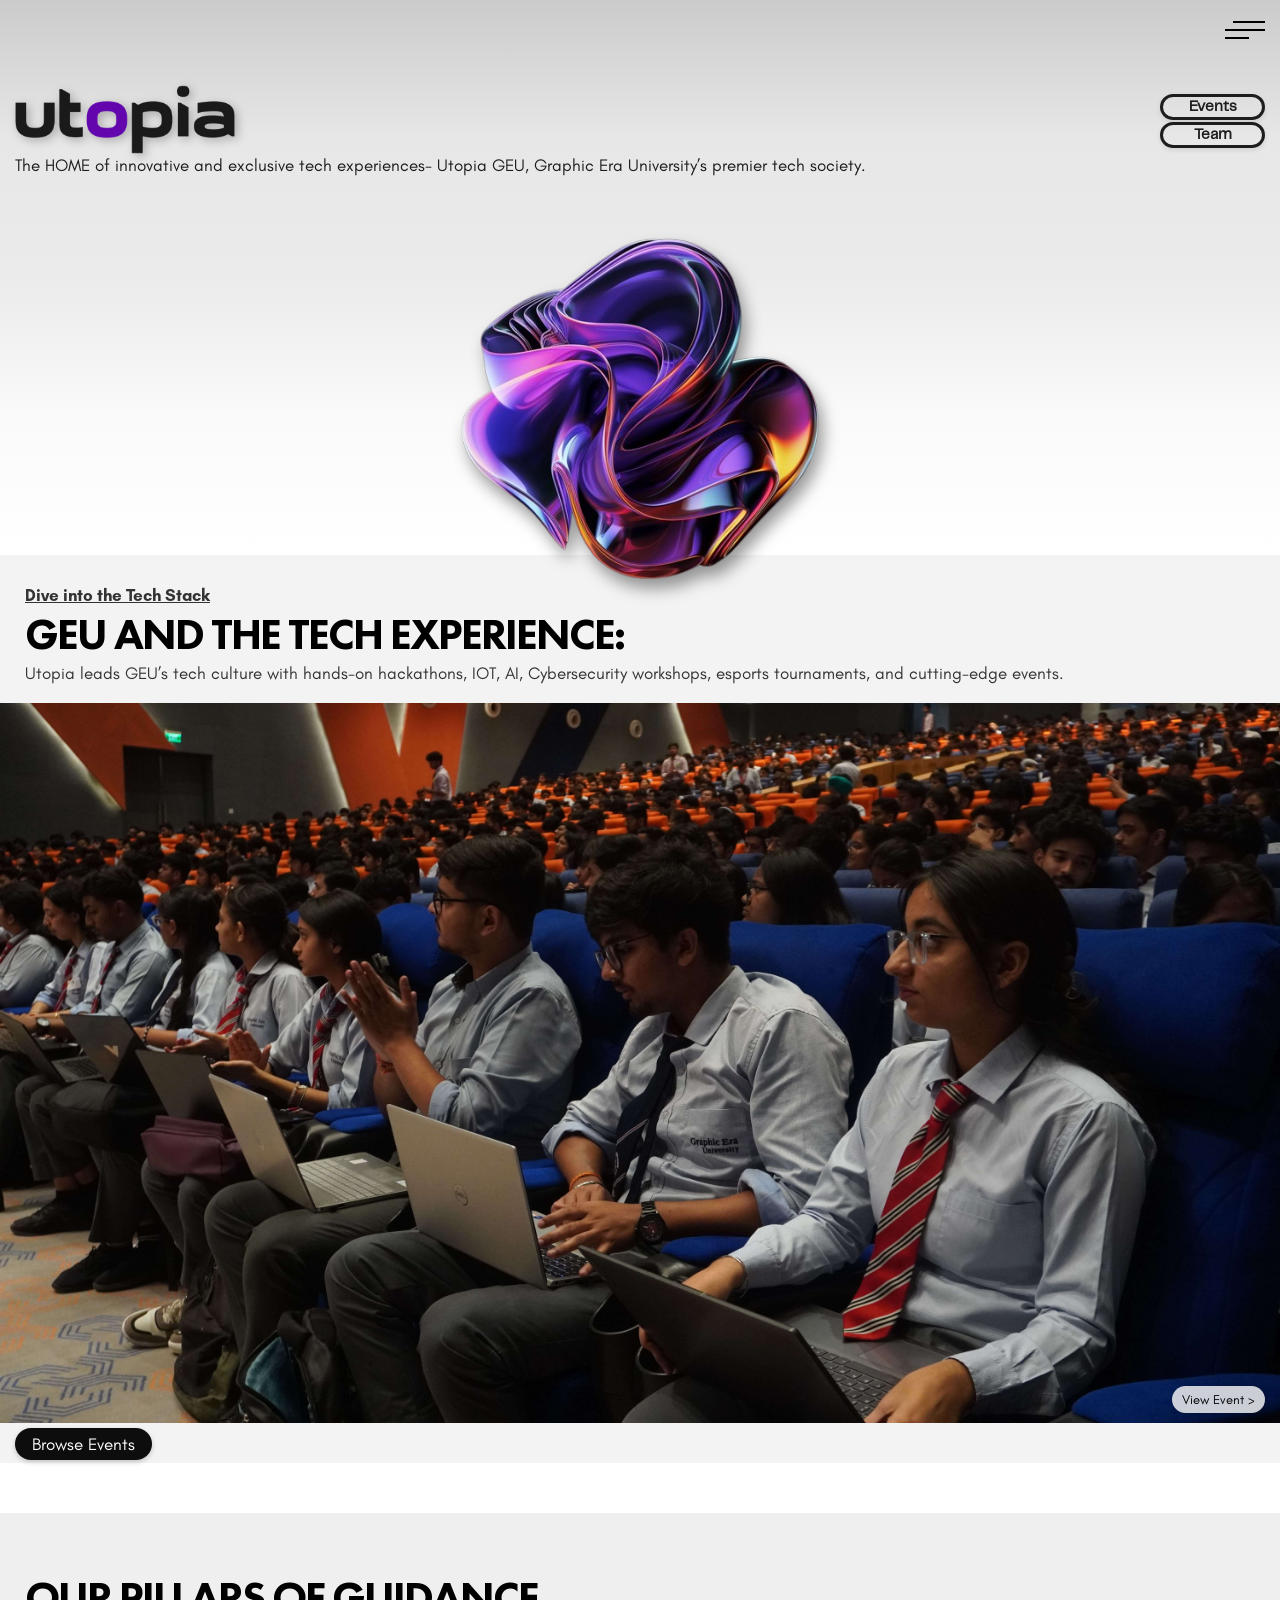
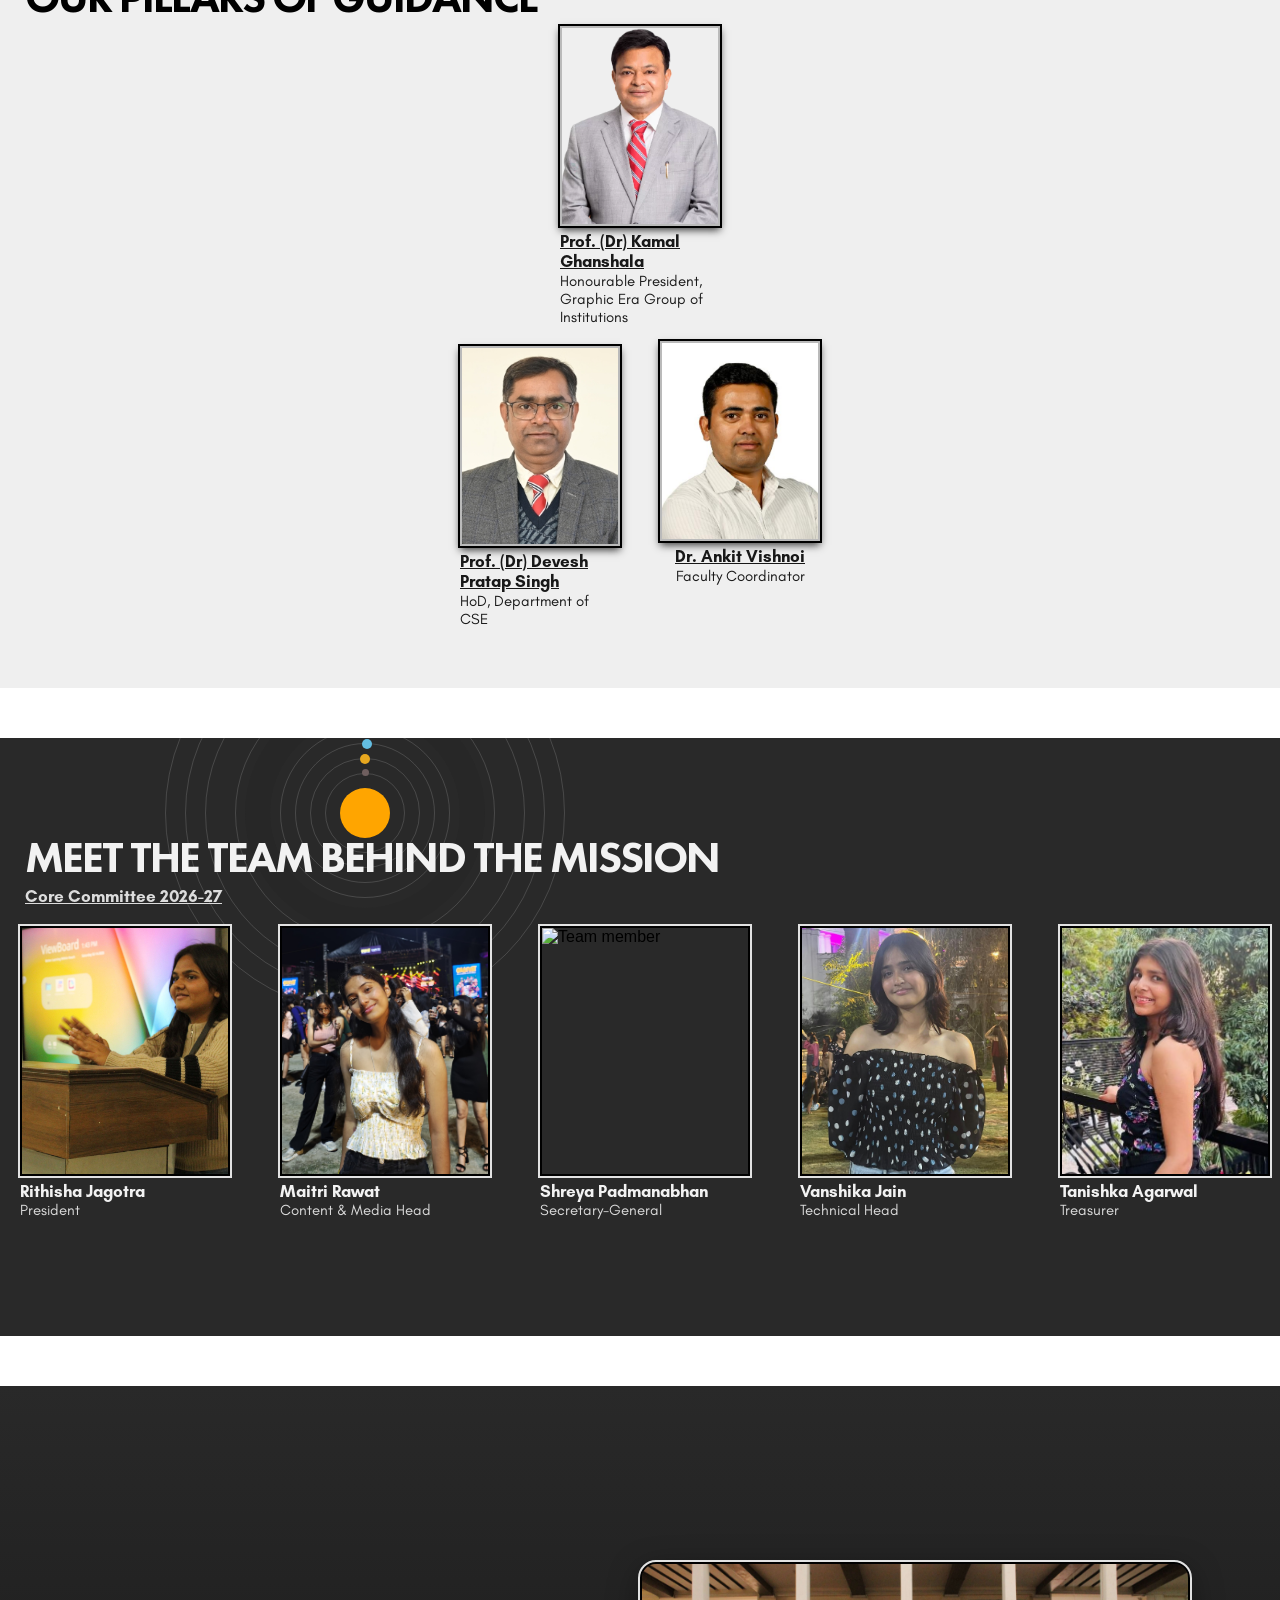
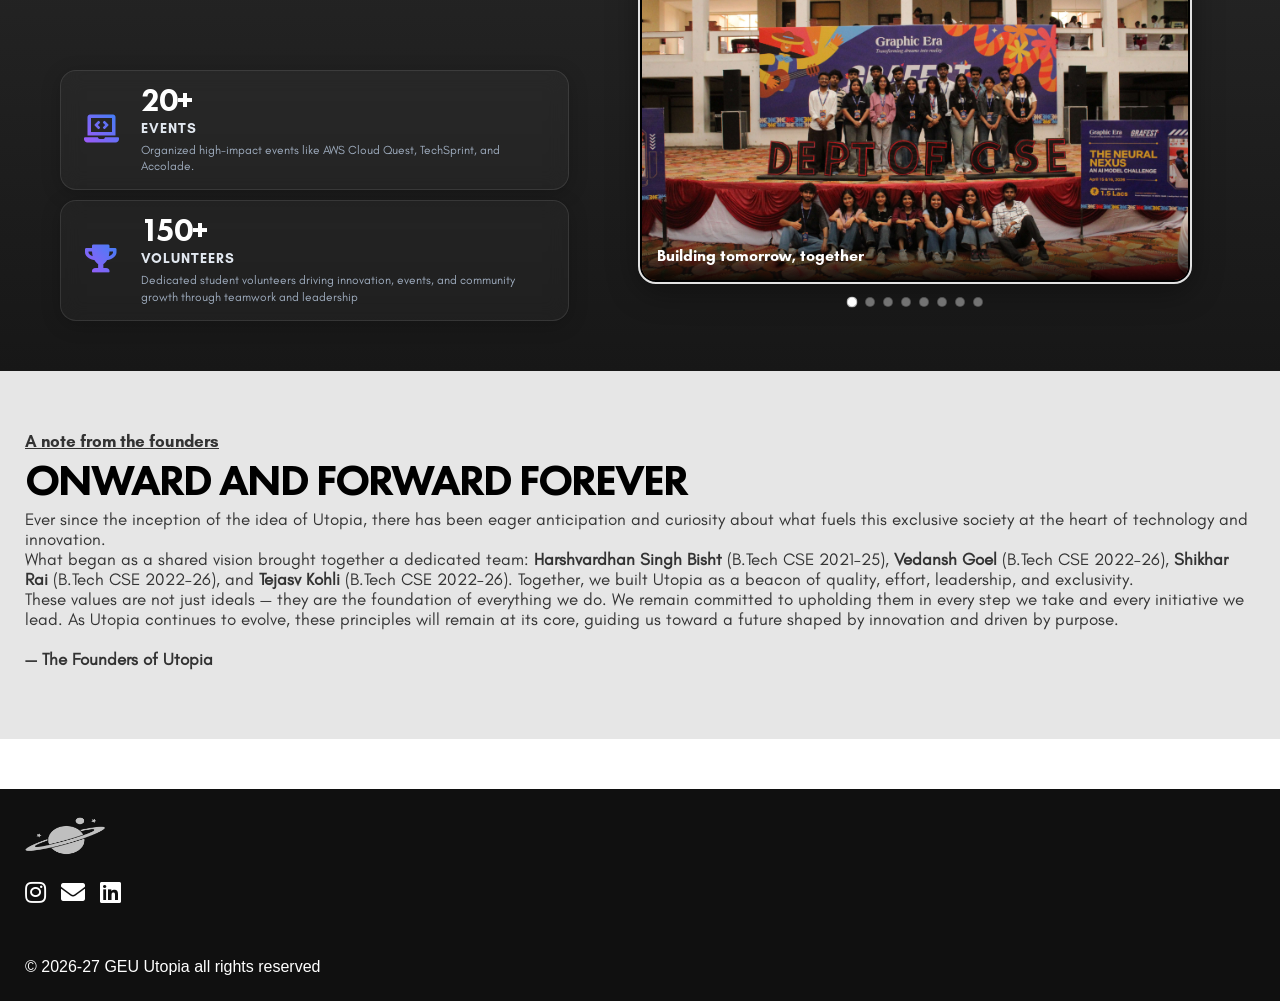
==== commit 3228090c: "Updated" ====
--- a/utopia website/index.html
+++ b/utopia website/index.html
@@ -354,7 +354,7 @@
                         GEU Utopia Socials
                     </div>
 
-                    <p>© 2025-26 GEU Utopia all rights reserved</p>
+                    <p>© 2026-27 GEU Utopia all rights reserved</p>
                 </div>
 
             </div>
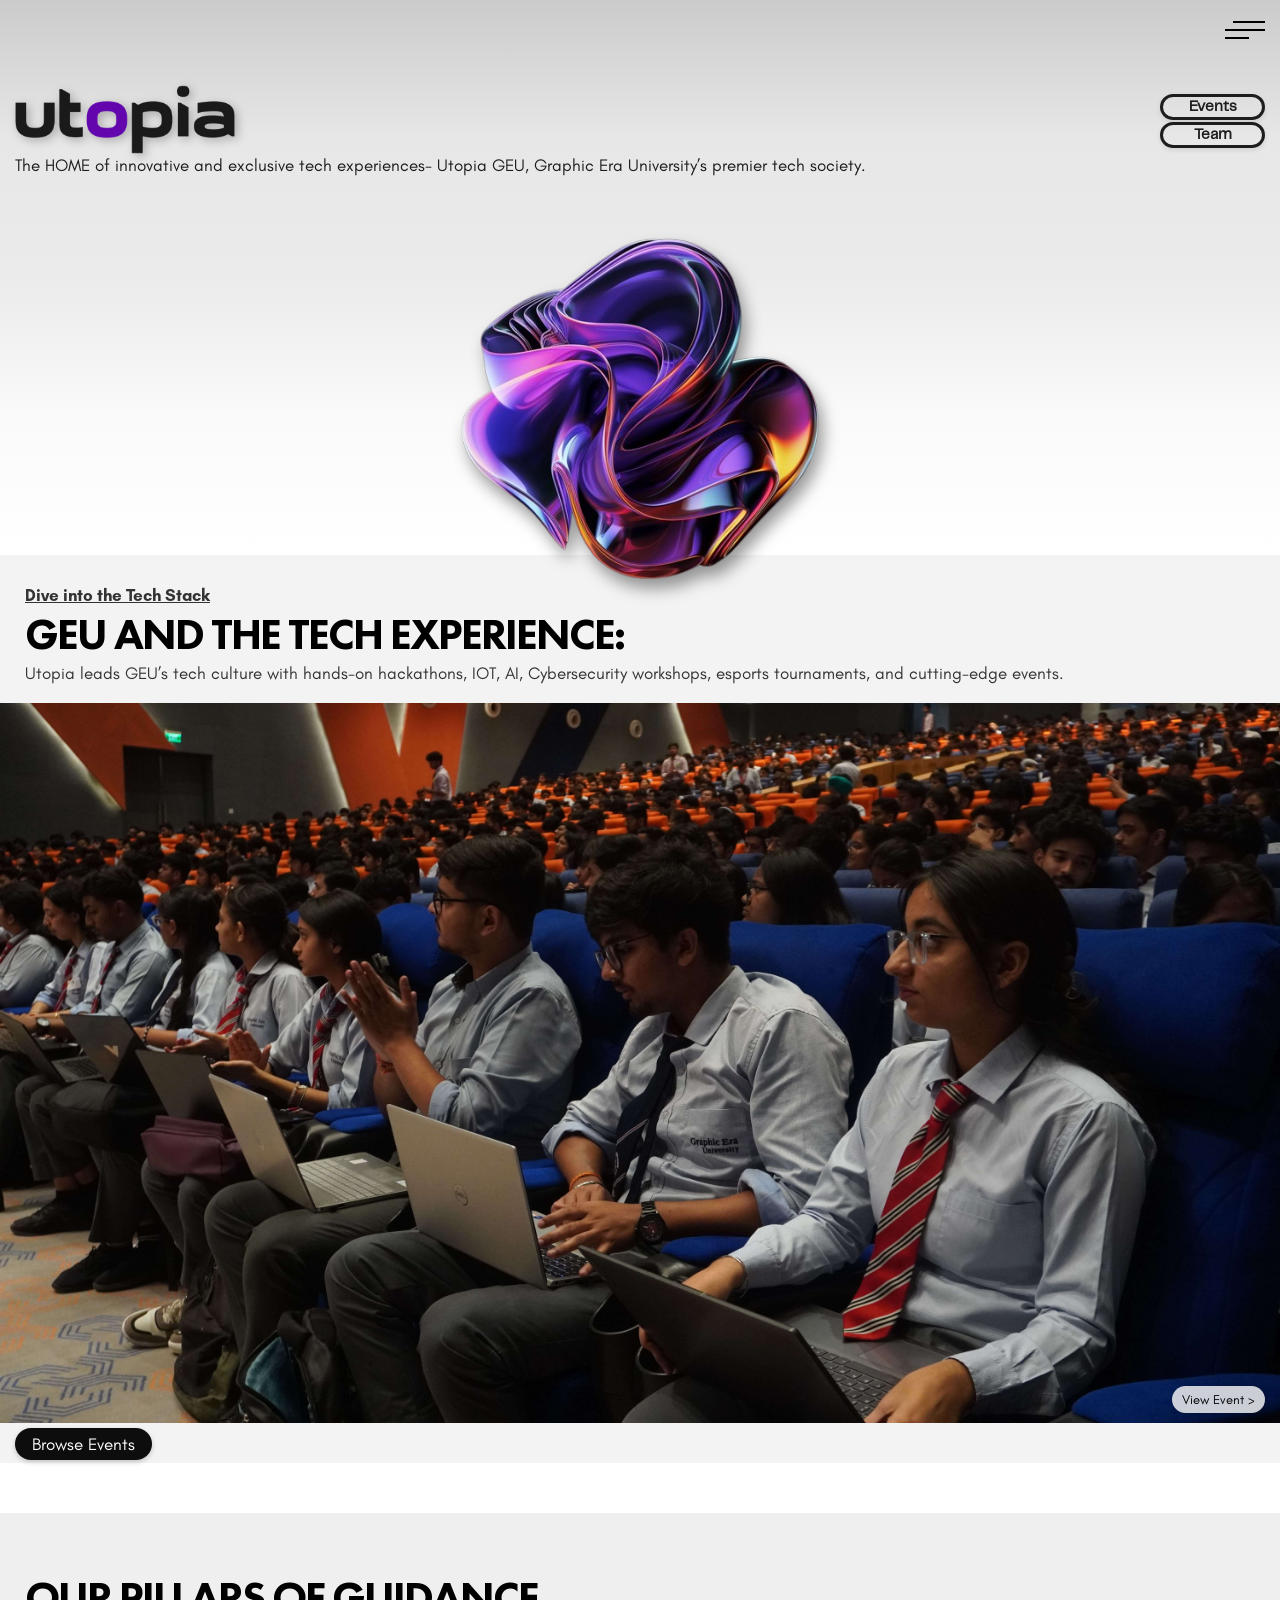
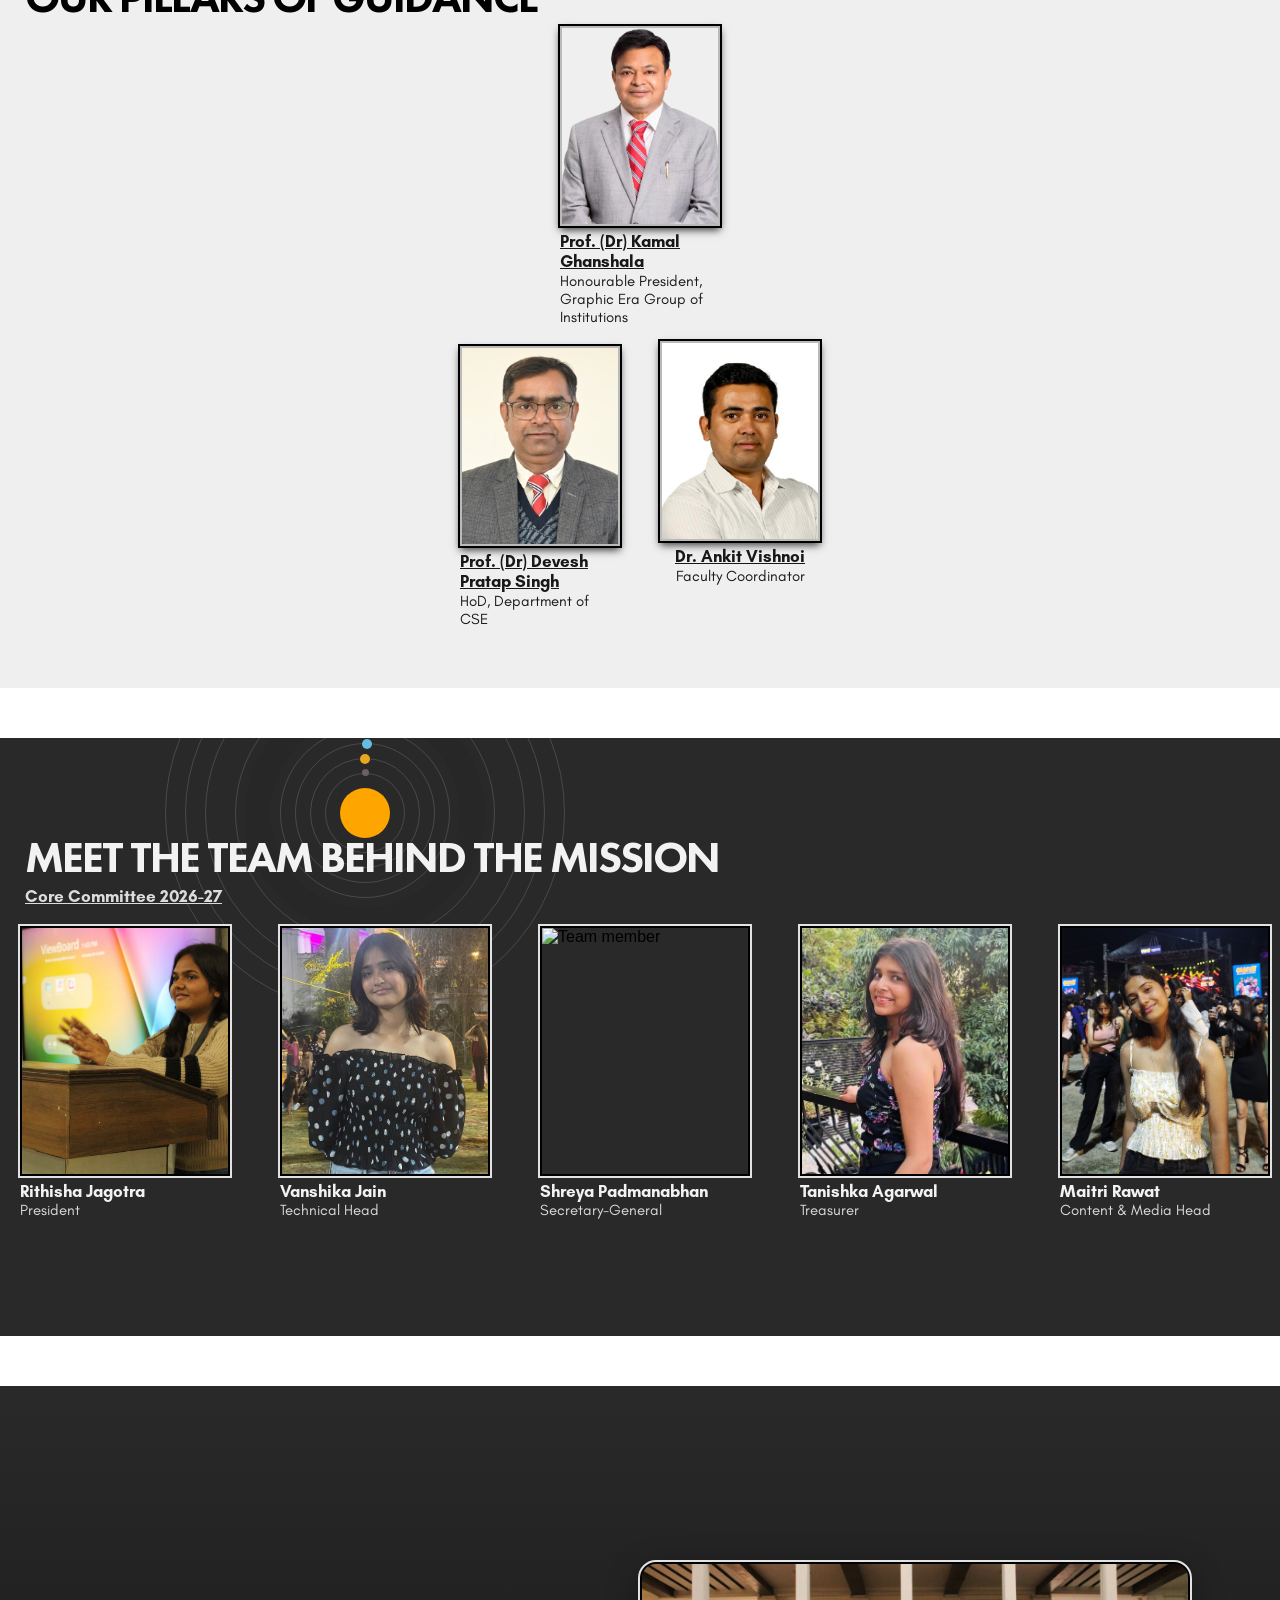
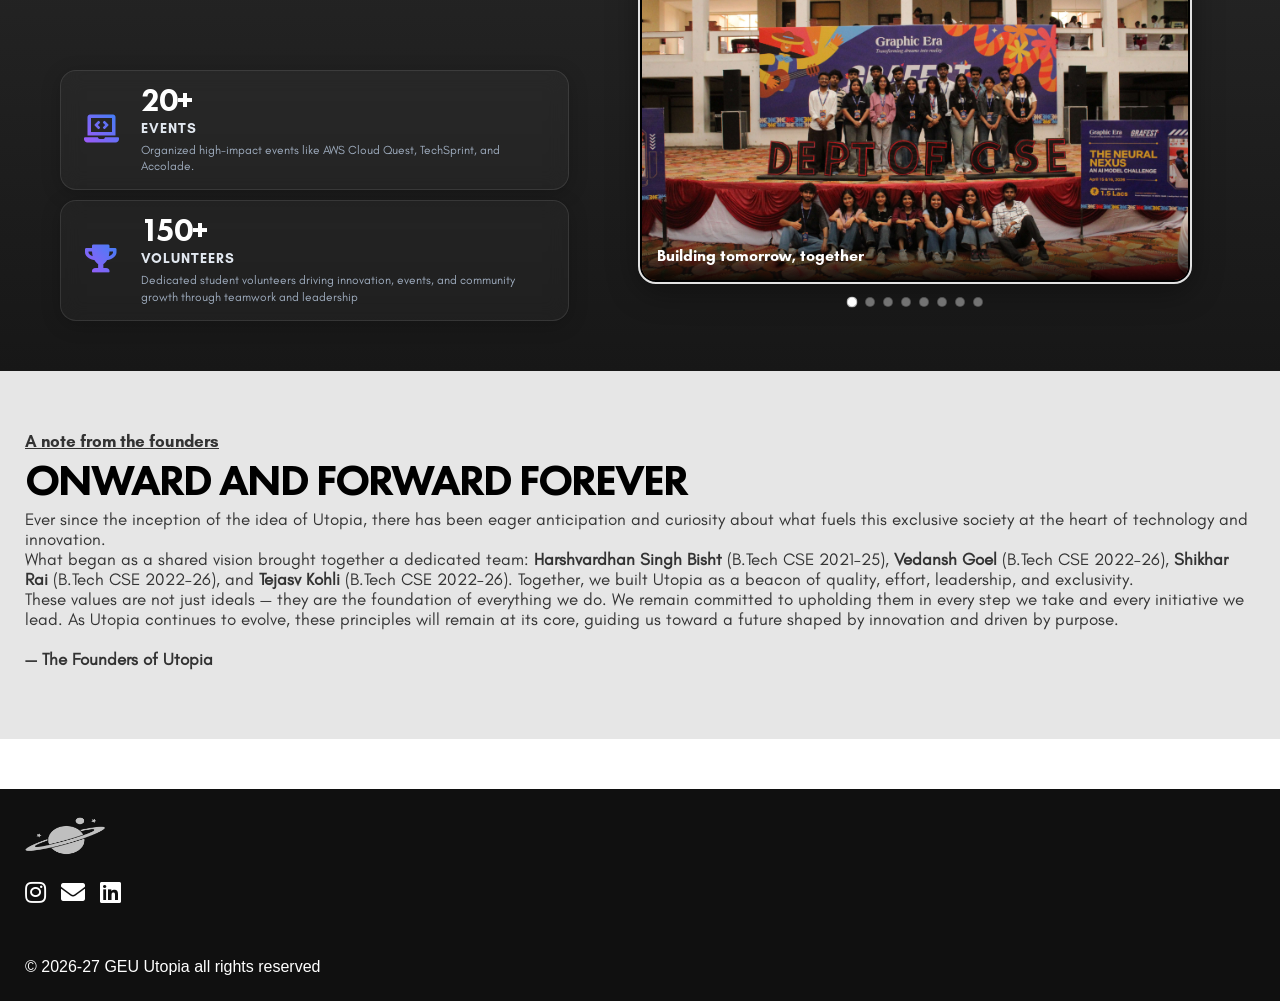
==== commit df5f8364: "updated team" ====
--- a/utopia website/index.html
+++ b/utopia website/index.html
@@ -168,6 +168,37 @@
                         </div>
                     </div>
 
+                     <div class="team-member">
+                        <div class="image-team">
+                            <img src="assets/img/vanshika.jpg" alt="Team member">
+                        </div>
+                        <div class="member-text">
+                            <div class="teamtext-small">Vanshika Jain</div>
+                            <div class="teamtext-exp">Technical Head</div>
+                        </div>
+                    </div>
+
+                    <div class="team-member">
+                        <div class="image-team">
+                            <img src="assets/img/shreya.png" alt="Team member">
+                        </div>
+                        <div class="member-text">
+                            <div class="teamtext-small">Shreya Padmanabhan</div>
+                            <div class="teamtext-exp">Secretary-General</div>
+                        </div>
+                    </div>
+
+                     <div class="team-member">
+                        <div class="image-team">
+                            <img src="assets/img/tanishka.jpeg" alt="Team member">
+                        </div>
+                        <div class="member-text">
+                            <div class="teamtext-small">Tanishka Agarwal</div>
+                            <div class="teamtext-exp">Treasurer</div>
+                        </div>
+                    </div>
+
+
                     <div class="team-member">
                         <div class="image-team">
                             <img src="assets/img/maitri.jpg" alt="Team member">
@@ -178,35 +209,10 @@
                         </div>
                     </div>
 
-                    <div class="team-member">
-                        <div class="image-team">
-                            <img src="assets/img/shreya.png" alt="Team member">
-                        </div>
-                        <div class="member-text">
-                            <div class="teamtext-small">Shreya Padmanabhan</div>
-                            <div class="teamtext-exp">Secretary-General</div>
-                        </div>
-                    </div>
-
-                    <div class="team-member">
-                        <div class="image-team">
-                            <img src="assets/img/vanshika.jpg" alt="Team member">
-                        </div>
-                        <div class="member-text">
-                            <div class="teamtext-small">Vanshika Jain</div>
-                            <div class="teamtext-exp">Technical Head</div>
-                        </div>
-                    </div>
-
-                    <div class="team-member">
-                        <div class="image-team">
-                            <img src="assets/img/tanishka.jpeg" alt="Team member">
-                        </div>
-                        <div class="member-text">
-                            <div class="teamtext-small">Tanishka Agarwal</div>
-                            <div class="teamtext-exp">Treasurer</div>
-                        </div>
-                    </div>
+                    
+
+                   
+                   
 
 
 
@@ -287,7 +293,7 @@
                                 <div class="slide-caption">Building tomorrow, together</div>
                             </div>
                              <div class="gallery-slide">
-                                <img src="assets/img/T2.jpg" alt="TechSprint Hackathon">
+                                <img src="assets/img/T2.JPG" alt="TechSprint Hackathon">
                                 <div class="slide-caption">Building tomorrow, together</div>
                             </div>
                              <div class="gallery-slide">
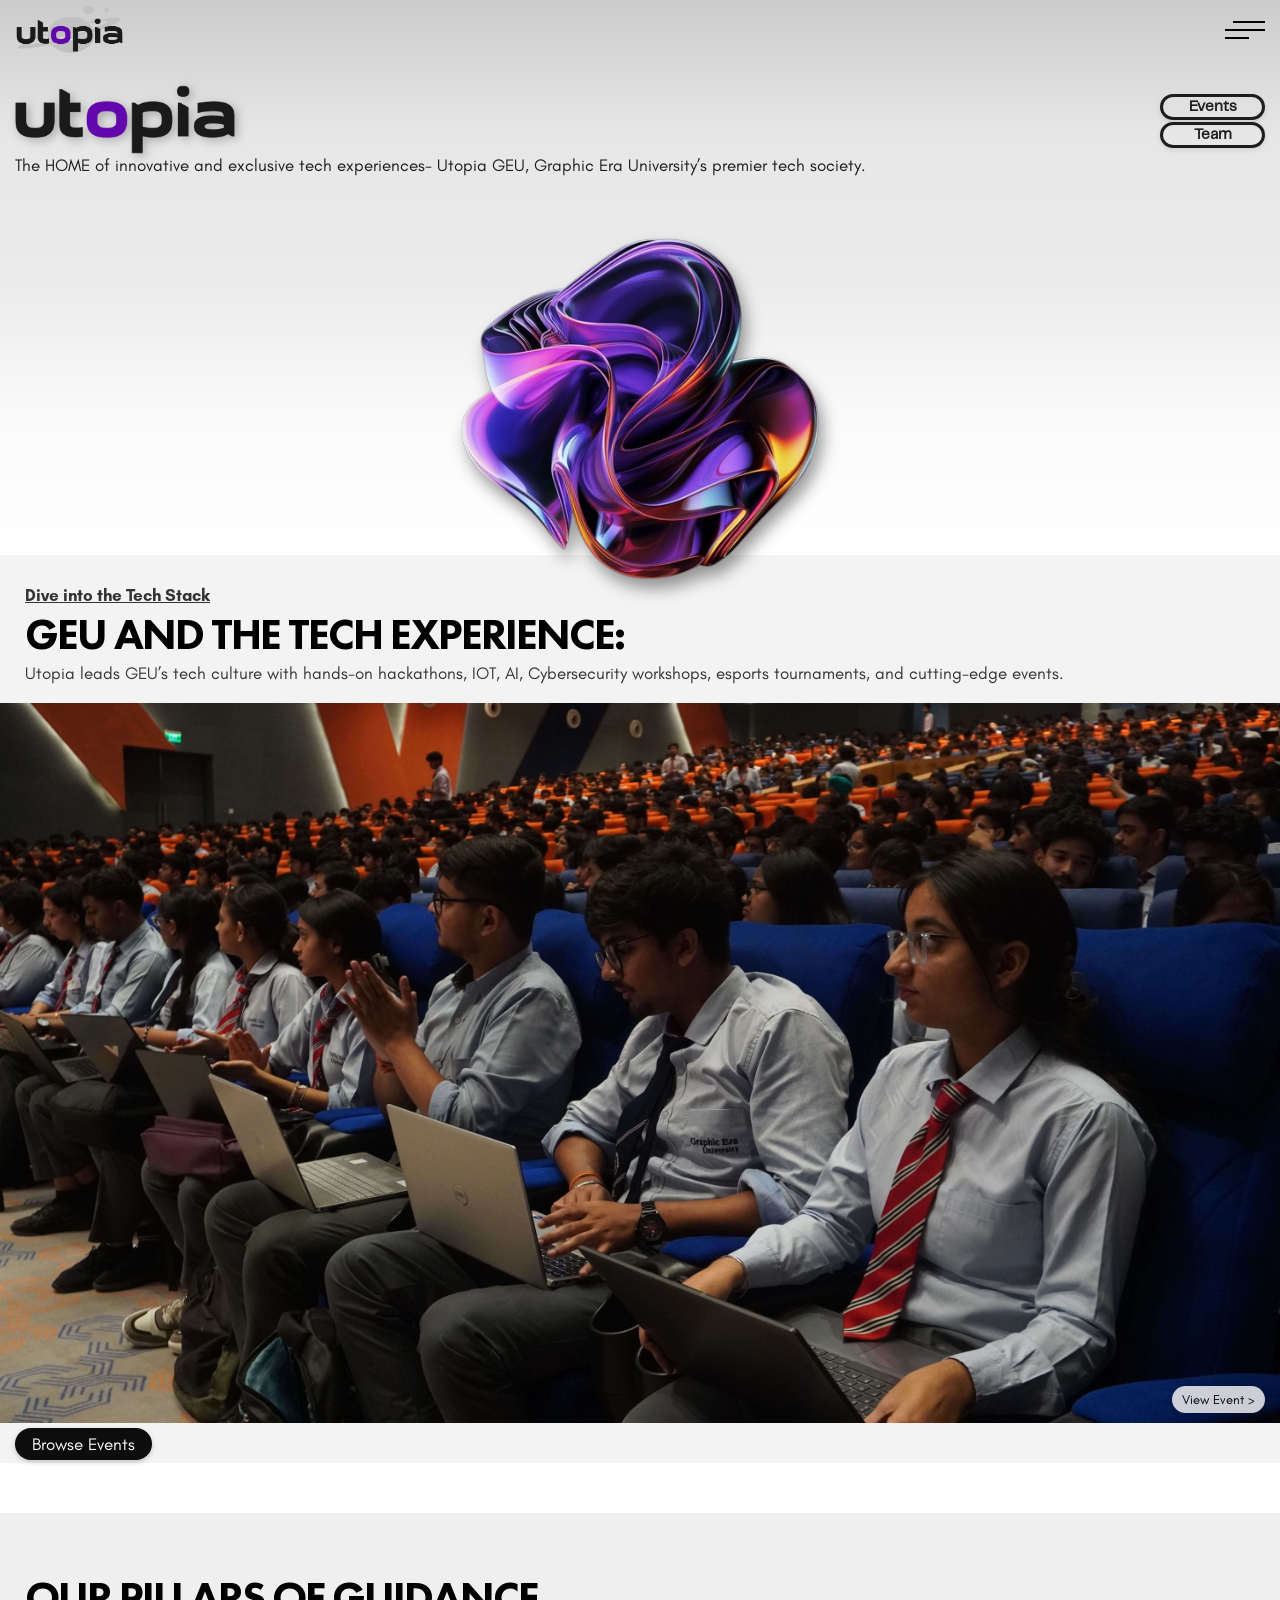
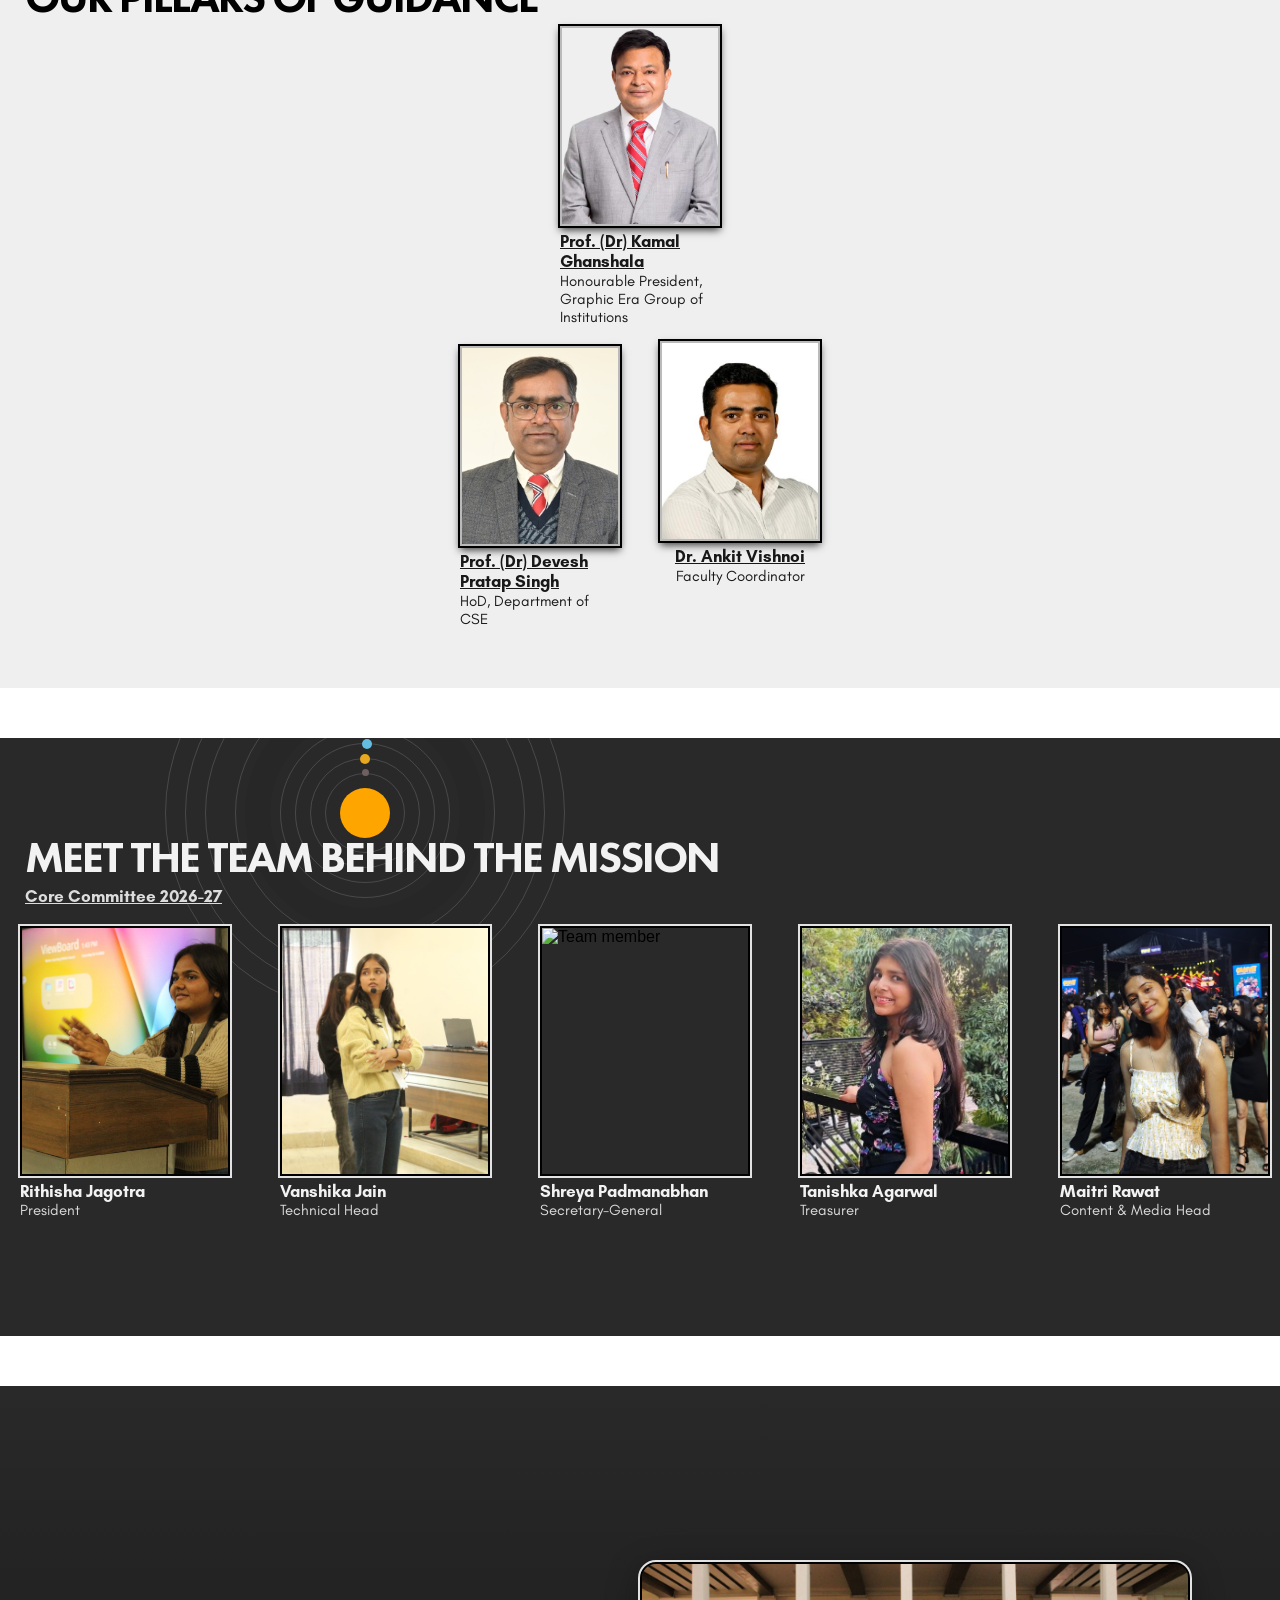
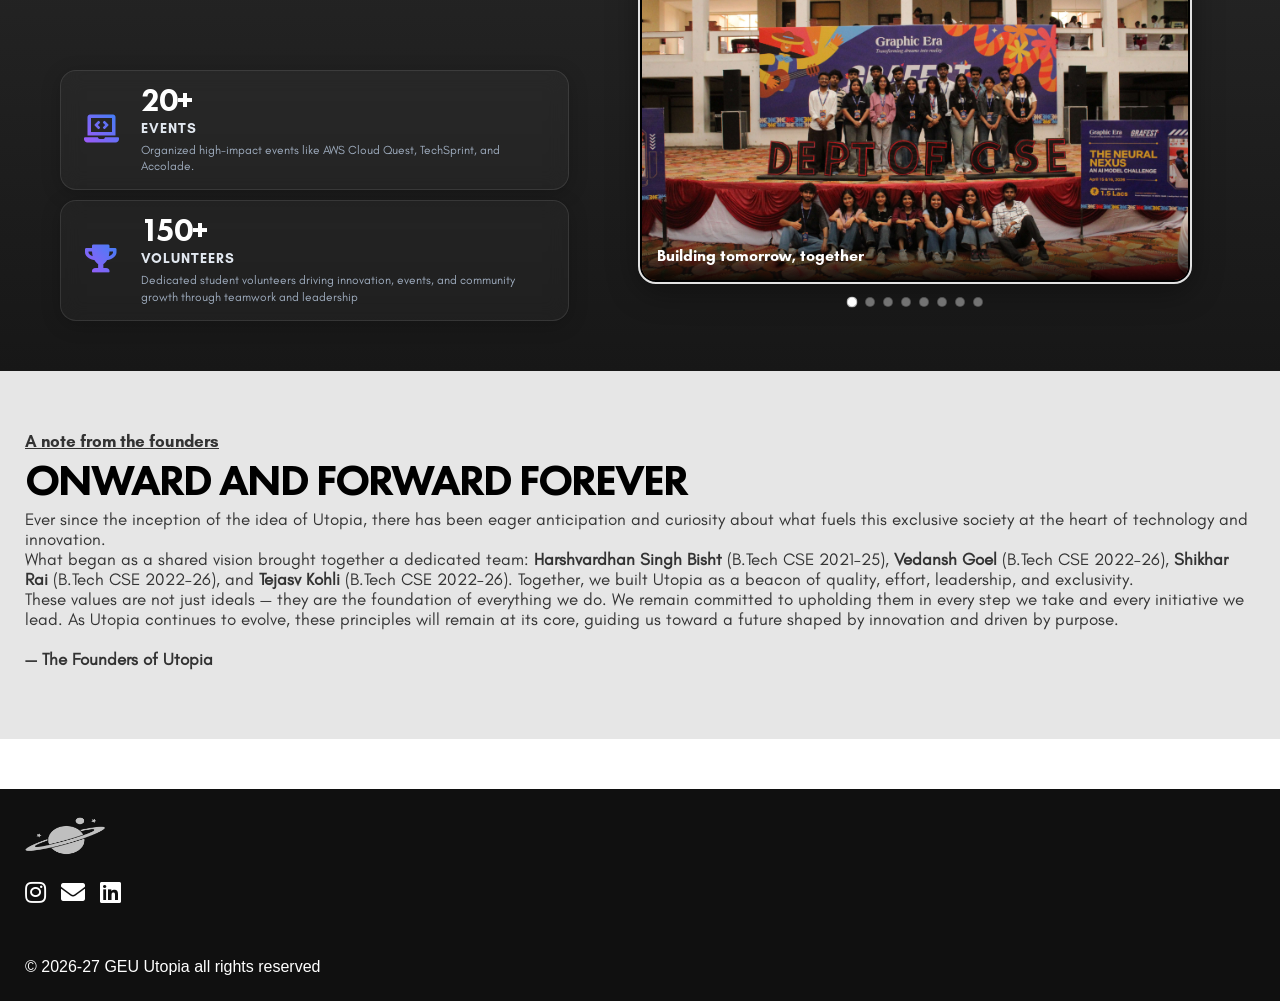
==== commit b39919c3: "new changes" ====
--- a/utopia website/index.html
+++ b/utopia website/index.html
@@ -170,7 +170,7 @@
 
                      <div class="team-member">
                         <div class="image-team">
-                            <img src="assets/img/vanshika.jpg" alt="Team member">
+                            <img src="assets/img/vanshika2.png" alt="Team member">
                         </div>
                         <div class="member-text">
                             <div class="teamtext-small">Vanshika Jain</div>
@@ -180,7 +180,7 @@
 
                     <div class="team-member">
                         <div class="image-team">
-                            <img src="assets/img/shreya.png" alt="Team member">
+                            <img src="assets/img/shreya2.png" alt="Team member">
                         </div>
                         <div class="member-text">
                             <div class="teamtext-small">Shreya Padmanabhan</div>
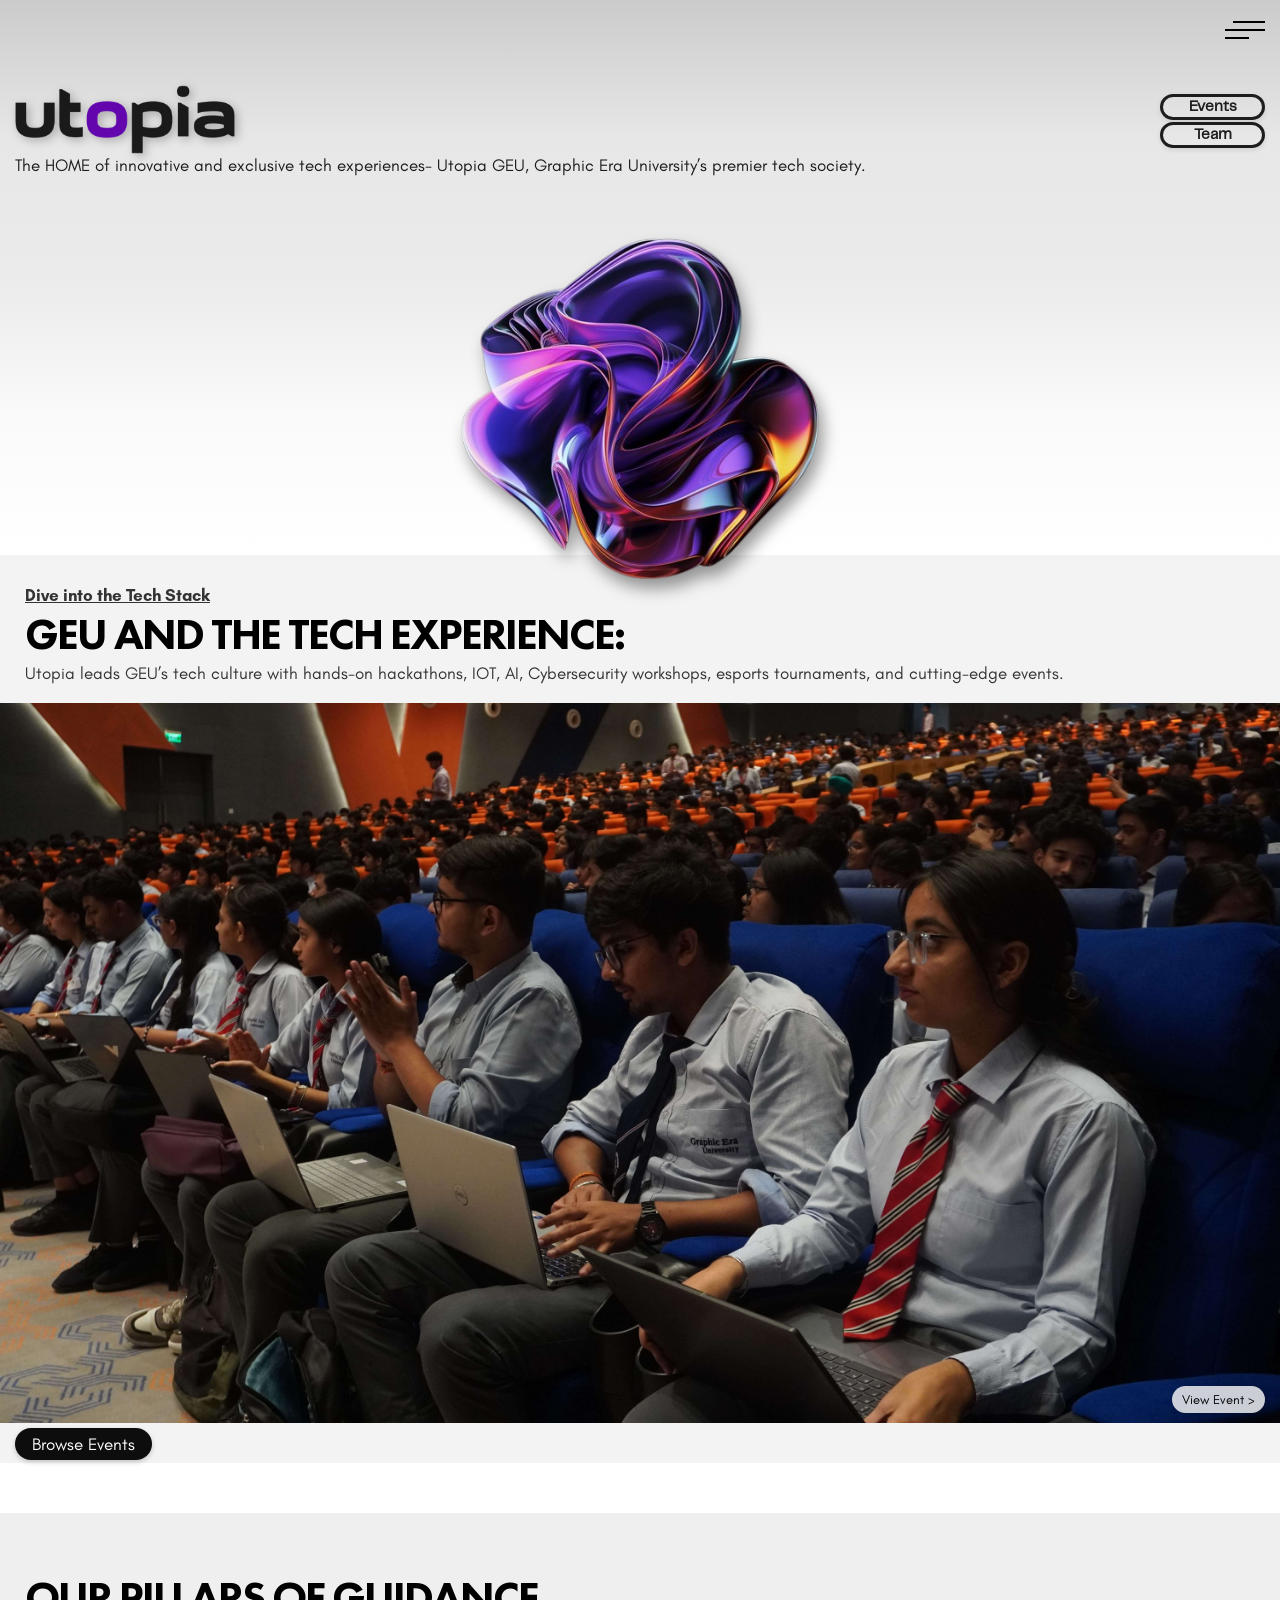
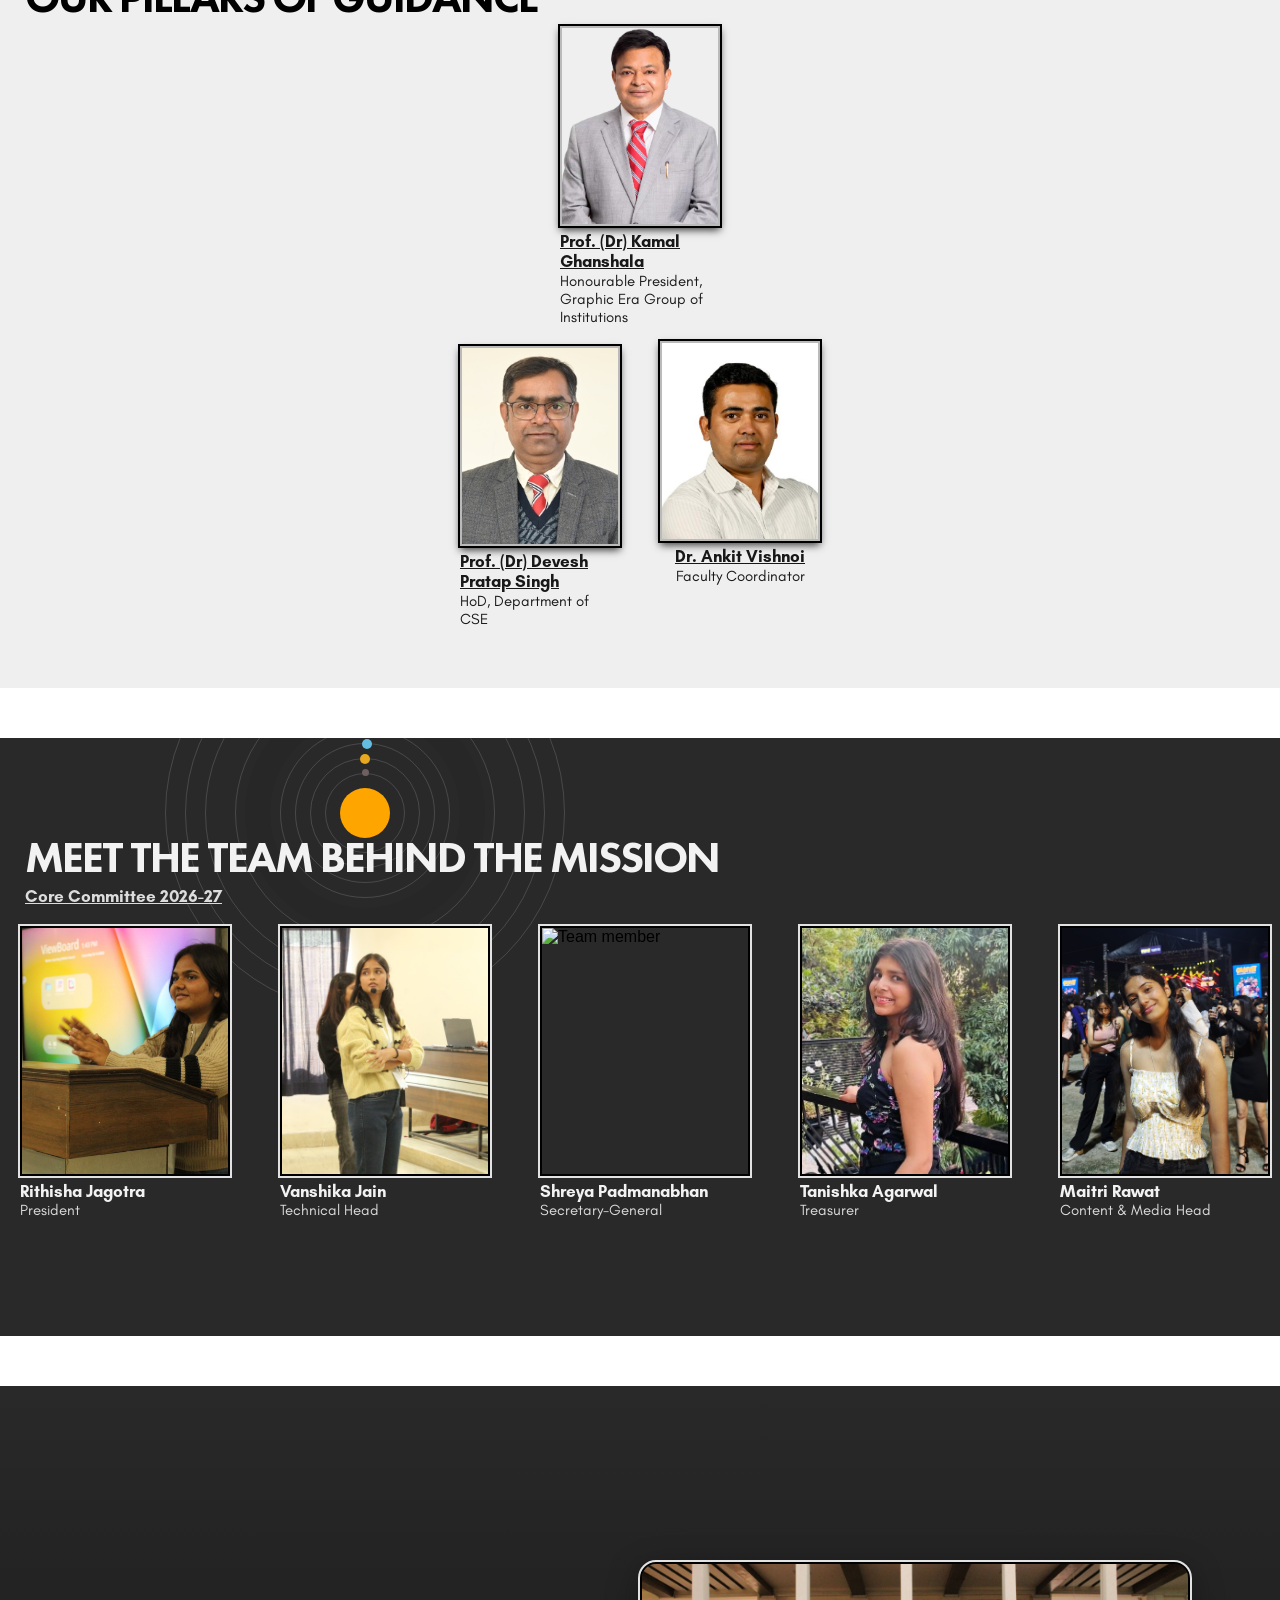
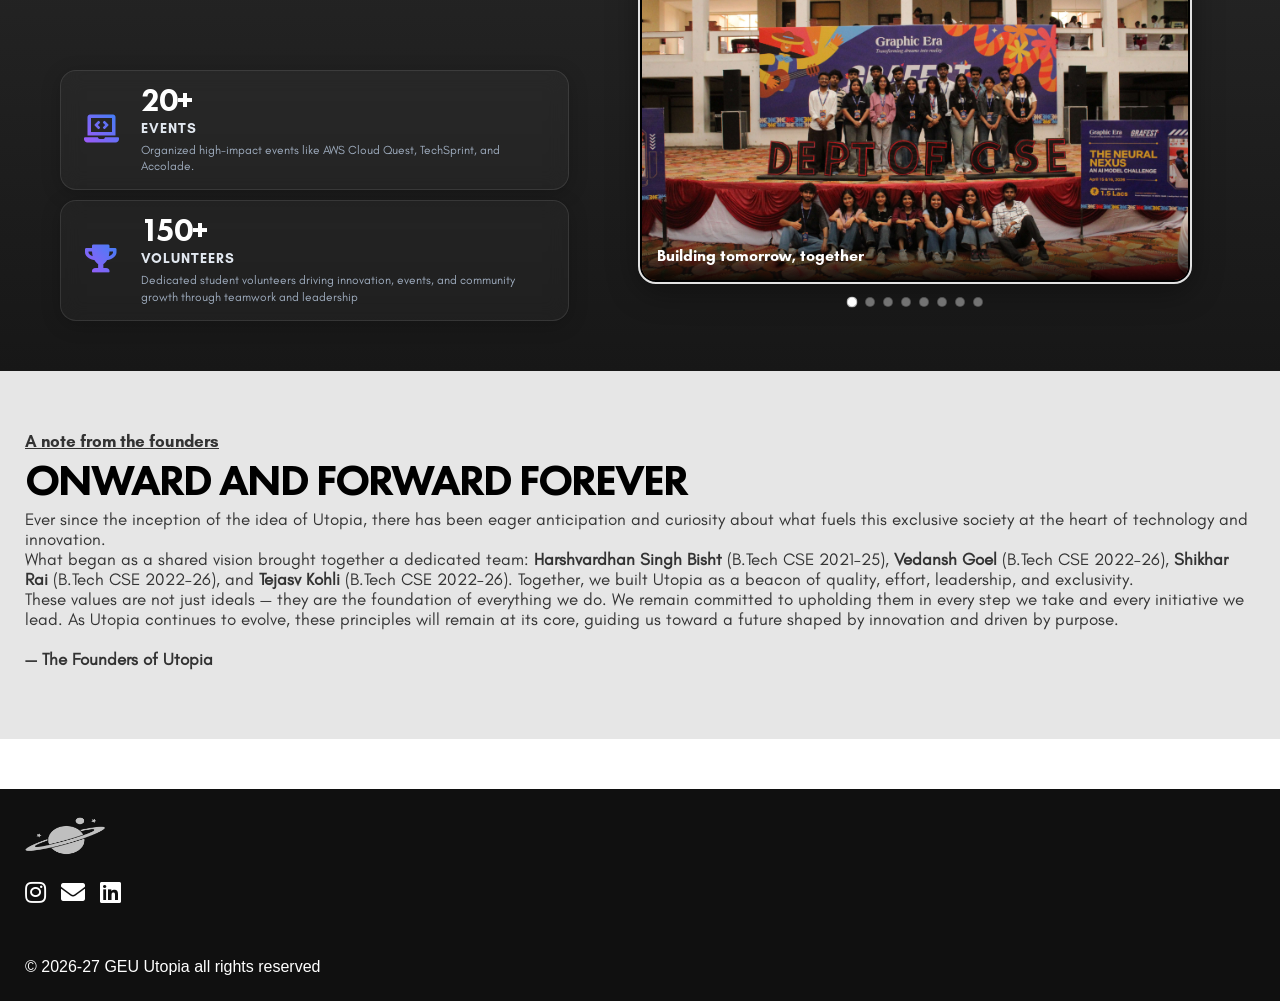
==== commit 2491486d: "team photo change" ====
--- a/utopia website/index.html
+++ b/utopia website/index.html
@@ -180,7 +180,7 @@
 
                     <div class="team-member">
                         <div class="image-team">
-                            <img src="assets/img/shreya2.png" alt="Team member">
+                            <img src="assets/img/shreya2.jpg" alt="Team member">
                         </div>
                         <div class="member-text">
                             <div class="teamtext-small">Shreya Padmanabhan</div>
